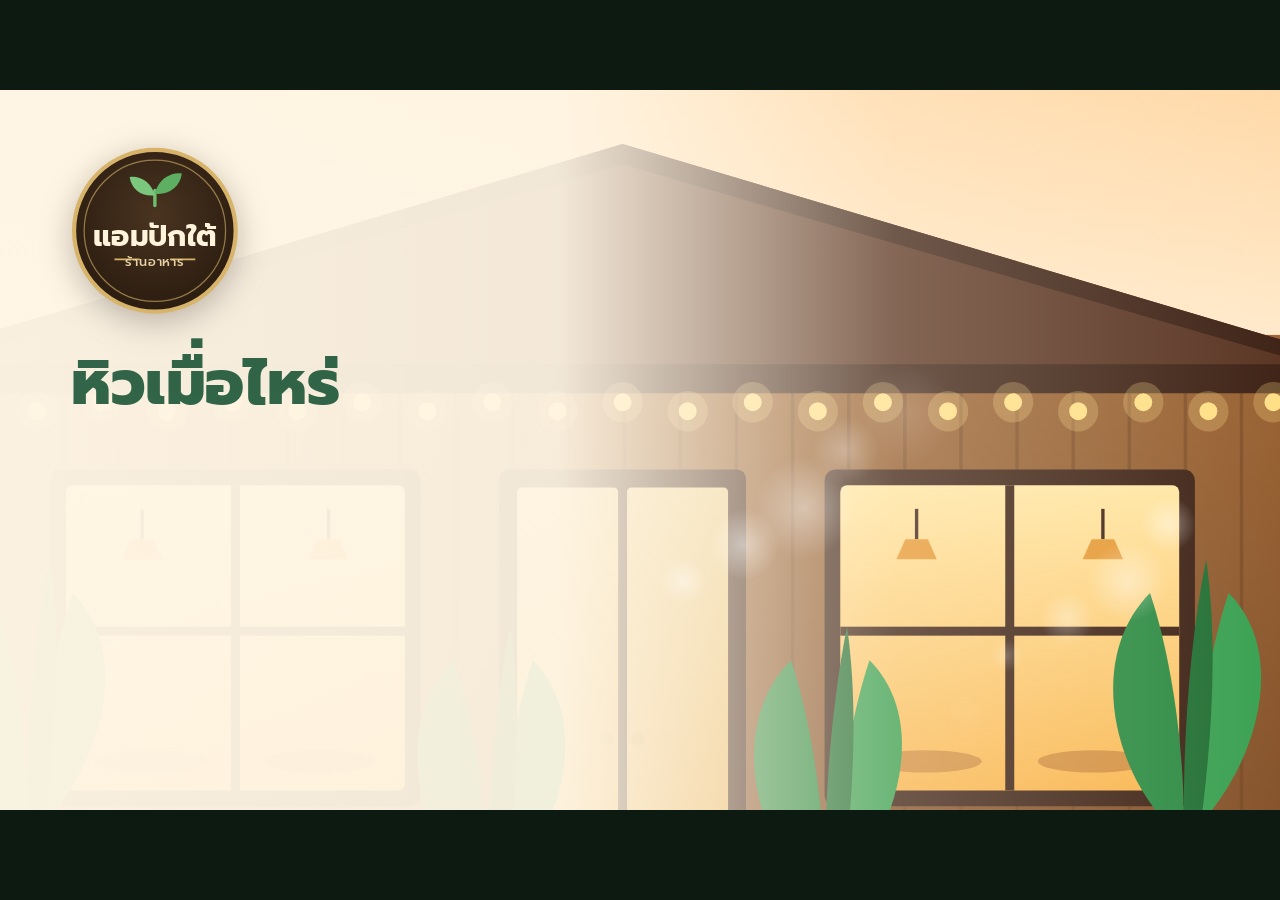
==== ampaktai-video/index.html @ 930cde9c "Add แอมปักใต้ LINE ordering explainer video 55-second 1920x1080 Thai animated explainer of the LINE " ====
<!DOCTYPE html>
<html lang="th">
<head>
<meta charset="UTF-8">
<meta name="viewport" content="width=device-width,initial-scale=1">
<title>แอมปักใต้ — สั่งอาหารผ่าน LINE</title>
<link rel="stylesheet" href="assets/fonts/prompt.css">
<style>
:root{
  --line:#06C755;--line-d:#04A846;--dg:#0F4D2E;--dg2:#1B6B3F;--cream:#FFF6E6;--cream2:#F7E9D0;
  --brown:#4A2E1D;--ink:#1F2A24;--kraft:#C99A62;--gold:#D8B46A;--chatbg:#A9C1DF;--sent:#8FE170;
}
*{margin:0;padding:0;box-sizing:border-box}
html,body{background:#0d1a12;overflow:hidden;width:100%;height:100%}
body{font-family:'Prompt','Noto Color Emoji',sans-serif;color:var(--ink);-webkit-font-smoothing:antialiased}
#stage{position:absolute;left:0;top:0;width:1920px;height:1080px;overflow:hidden;background:var(--cream);transform-origin:0 0}
.scene{position:absolute;left:0;top:0;width:1920px;height:1080px;overflow:hidden;z-index:0}
.abs{position:absolute}
svg{display:block;overflow:visible}

/* ---------- step caption ---------- */
.step{position:absolute;left:40px;top:40px;display:flex;align-items:center;gap:18px;z-index:50;
  background:rgba(255,255,255,.96);border-radius:28px;padding:14px 30px 14px 14px;
  box-shadow:0 10px 30px rgba(15,77,46,.18);border:3px solid rgba(6,199,85,.25)}
.step .num{width:78px;height:78px;border-radius:50%;background:var(--line);color:#fff;font-weight:800;font-size:46px;
  display:flex;align-items:center;justify-content:center;flex:none;box-shadow:inset 0 -6px 0 rgba(0,0,0,.12)}
.step .lbl{font-size:21px;font-weight:700;color:var(--line-d);letter-spacing:3px;line-height:1.1}
.step .ttl{font-size:38px;font-weight:700;color:var(--dg);line-height:1.25;white-space:nowrap}

/* ---------- phone ---------- */
.phone{position:absolute;background:#1b1f24;border-radius:64px;padding:14px;box-shadow:0 30px 70px rgba(0,0,0,.28),inset 0 0 0 3px #3a4048}
.phone .scr{position:relative;width:100%;height:100%;border-radius:50px;overflow:hidden;background:#fff}
.sbar{position:absolute;left:0;right:0;top:0;height:54px;display:flex;align-items:center;justify-content:space-between;padding:6px 40px 0;font-weight:600;font-size:21px;z-index:5}
.sbar .ic{display:flex;gap:7px;align-items:center}
.notch{position:absolute;top:10px;left:50%;width:150px;height:34px;margin-left:-75px;background:#1b1f24;border-radius:20px;z-index:6}
.chathead{position:absolute;left:0;right:0;top:54px;height:84px;background:#2F3E55;color:#fff;display:flex;align-items:center;gap:16px;padding:0 26px;z-index:4}
.chathead .nm{font-size:27px;font-weight:600;flex:1}
.chatarea{position:absolute;left:0;right:0;top:138px;bottom:86px;background:var(--chatbg);overflow:hidden}
.chatlist{position:absolute;left:0;right:0;bottom:0;display:flex;flex-direction:column;justify-content:flex-end;padding-bottom:16px}
.inbar{position:absolute;left:0;right:0;bottom:0;height:86px;background:#fff;display:flex;align-items:center;gap:16px;padding:0 22px;border-top:1px solid #e3e7ec;z-index:4}
.inbar .fld{flex:1;height:54px;border-radius:27px;background:#F1F3F6;display:flex;align-items:center;padding:0 22px;font-size:24px;color:#2b3440;white-space:nowrap;overflow:hidden}
.inbar .ph{color:#9aa3ad}
.caret{display:inline-block;width:2px;height:28px;background:var(--line);margin-left:2px;vertical-align:middle}
.sendbtn{width:54px;height:54px;border-radius:50%;background:#dfe3e8;display:flex;align-items:center;justify-content:center}

.msg{overflow:hidden;padding:0 18px;flex:none}
.msg .in{padding-top:16px}
.row{display:flex;align-items:flex-end;gap:10px}
.row.s{justify-content:flex-end}
.row.r{align-items:flex-start}
.av{width:58px;height:58px;border-radius:50%;flex:none;overflow:hidden;background:#fff;box-shadow:0 2px 6px rgba(0,0,0,.12)}
.rcol{display:flex;flex-direction:column;gap:6px;min-width:0}
.rname{font-size:18px;color:#26344a;font-weight:500;padding-left:4px}
.bub{font-size:25px;line-height:1.45;padding:13px 20px;border-radius:26px;max-width:400px;box-shadow:0 2px 4px rgba(0,0,0,.08);white-space:nowrap}
.r .bub{background:#fff;border-top-left-radius:8px}
.s .bub{background:var(--sent);border-bottom-right-radius:8px}
.meta{font-size:15px;color:#2a3a52;line-height:1.25;text-align:right;padding-bottom:4px;flex:none}
.r .meta{text-align:left}
.sysmsg{margin:6px auto 0;background:rgba(40,60,90,.35);color:#fff;font-size:19px;border-radius:20px;padding:7px 20px;width:max-content}
.typing{display:flex;gap:9px;padding:20px 24px}
.typing i{width:13px;height:13px;border-radius:50%;background:#8b98a8;display:block}
.icn{display:inline-block;width:34px}

.cards{display:flex;gap:9px}
.card{width:144px;background:#fff;border-radius:18px;overflow:hidden;box-shadow:0 3px 8px rgba(0,0,0,.14)}
.card img{width:144px;height:118px;object-fit:cover;display:block}
.card .cn{font-size:21px;font-weight:600;text-align:center;padding:8px 4px 0;color:#1f2a24}
.card .cp{font-size:21px;font-weight:700;text-align:center;color:var(--line-d);padding:0 0 10px}

.sum{width:404px;background:#fff;border-radius:22px;overflow:hidden;box-shadow:0 3px 8px rgba(0,0,0,.14);border-top-left-radius:8px}
.sum .hd{background:var(--line);color:#fff;font-size:26px;font-weight:700;padding:12px 22px;display:flex;align-items:center;gap:10px}
.sum .bd{padding:10px 22px 16px}
.sum .ln{display:flex;justify-content:space-between;font-size:23px;line-height:1.75}
.sum .ln b{font-weight:600}
.sum .hr{height:2px;background:#e6ebe6;margin:6px 0}
.sum .tot{font-size:27px;font-weight:700;color:var(--dg)}
.sum .tot span:last-child{color:var(--line-d)}
.sum .chk{font-size:23px;line-height:1.7;display:flex;align-items:center;gap:10px;color:#24402f;font-weight:500}
.ck{width:28px;height:28px;border-radius:7px;background:var(--line);color:#fff;font-size:20px;display:inline-flex;align-items:center;justify-content:center;font-weight:800}

.qr{position:absolute;right:22px;bottom:100px;z-index:6;background:#fff;border:3px solid var(--line);color:var(--line-d);font-weight:700;font-size:27px;border-radius:40px;padding:10px 28px;box-shadow:0 6px 16px rgba(0,0,0,.18)}
.tap{position:absolute;width:90px;height:90px;margin:-45px 0 0 -45px;border-radius:50%;background:rgba(255,255,255,.55);border:4px solid rgba(255,255,255,.95);box-shadow:0 0 0 3px rgba(6,199,85,.5);z-index:30;pointer-events:none;opacity:0}

/* ---------- OA profile ---------- */
.oa{position:absolute;inset:0;background:#fff}
.oa .cover{position:absolute;left:0;right:0;top:0;height:300px;background:linear-gradient(160deg,#1B6B3F,#0F4D2E 60%,#2a1d12)}
.oa .lg{position:absolute;left:50%;top:205px;transform:translateX(-50%);width:190px;height:190px;border-radius:50%;background:#fff;padding:6px;box-shadow:0 8px 20px rgba(0,0,0,.2)}
.oa .nm{position:absolute;left:0;right:0;top:412px;text-align:center;font-size:36px;font-weight:700;color:#1f2a24}
.oa .id{position:absolute;left:0;right:0;top:466px;text-align:center;font-size:26px;color:#7a8794;display:flex;align-items:center;justify-content:center;gap:8px}
.oa .desc{position:absolute;left:0;right:0;top:514px;text-align:center;font-size:24px;color:#4a5662}
.oa .btn{position:absolute;left:50%;top:590px;width:330px;height:84px;margin-left:-165px;border-radius:42px;background:var(--line);color:#fff;font-size:32px;font-weight:700;display:flex;align-items:center;justify-content:center;gap:12px;box-shadow:0 8px 18px rgba(6,199,85,.35)}
.oa .btn2{background:#fff;color:var(--line-d);border:4px solid var(--line);box-shadow:none}
.oa .tabs{position:absolute;left:30px;right:30px;top:720px;display:flex;justify-content:space-around;color:#56616c;font-size:22px;text-align:center}
.oa .tabs div div{width:66px;height:66px;border-radius:20px;background:#EEF7F1;margin:0 auto 8px;display:flex;align-items:center;justify-content:center;font-size:32px}

/* ---------- notification ---------- */
.noti{position:absolute;width:660px;background:rgba(255,255,255,.97);border-radius:30px;padding:20px 26px;box-shadow:0 18px 40px rgba(0,0,0,.25);display:flex;gap:18px;z-index:40}
.noti .hd{display:flex;justify-content:space-between;font-size:20px;color:#6a7480;margin-bottom:4px}
.noti .hd b{color:#1f2a24;font-weight:600}
.noti .tx{font-size:27px;line-height:1.45;color:#1f2a24;font-weight:500}

/* ---------- progress ---------- */
.prog{position:absolute;background:#fff;border-radius:30px;padding:24px 40px 18px;box-shadow:0 14px 34px rgba(0,0,0,.2);z-index:35}
.prog .track{position:relative;display:flex;justify-content:space-between;width:620px}
.prog .ln0,.prog .ln1{position:absolute;top:27px;height:8px;border-radius:4px;left:60px}
.prog .ln0{right:60px;background:#e1e6e2}
.prog .ln1{background:var(--line);width:0}
.prog .nd{position:relative;width:120px;text-align:center}
.prog .dot{width:62px;height:62px;border-radius:50%;margin:0 auto 8px;border:6px solid #d3dad5;background:#fff;display:flex;align-items:center;justify-content:center;font-size:30px;color:#fff;font-weight:800;position:relative}
.prog .dot .core{position:absolute;inset:9px;border-radius:50%;background:var(--line);opacity:0}
.prog .dot .ok{position:relative;opacity:0}
.prog .lb{font-size:24px;font-weight:600;color:#8a958e;white-space:nowrap;margin-left:-30px;margin-right:-30px}

/* ---------- misc ---------- */
.pill{display:inline-block;background:var(--line);color:#fff;border-radius:60px;font-weight:700}
.label{position:absolute;background:#fff;border-radius:40px;padding:10px 26px;font-size:26px;font-weight:600;color:var(--dg);box-shadow:0 8px 20px rgba(0,0,0,.14);white-space:nowrap}
.ticket{position:absolute;width:360px;background:#fffdf7;padding:24px 28px 40px;box-shadow:0 14px 30px rgba(0,0,0,.25);font-size:24px;line-height:1.6;color:#2b2b2b;
  -webkit-mask:linear-gradient(#000 0 0) top/100% calc(100% - 16px) no-repeat,radial-gradient(circle 10px at 12px 100%,#0000 98%,#000) bottom left/24px 17px repeat-x}
.ticket h4{font-size:30px;font-weight:700;color:var(--dg);border-bottom:3px dashed #c9c0ad;padding-bottom:8px;margin-bottom:8px}
.ticket .ln{display:flex;justify-content:space-between}
.stamp{position:absolute;border:6px solid var(--line);color:var(--line-d);background:rgba(255,255,255,.92);border-radius:24px;font-size:40px;font-weight:800;padding:10px 30px;white-space:nowrap}
.mapcard{position:absolute;width:620px;background:#fff;border-radius:34px;box-shadow:0 18px 40px rgba(0,0,0,.22);overflow:hidden}
.mapcard .mh{display:flex;align-items:center;gap:14px;padding:18px 26px;font-size:27px;font-weight:700;color:var(--dg)}
.mapcard .mf{display:flex;justify-content:space-between;align-items:center;padding:16px 26px;font-size:25px;color:#33443a;font-weight:500}
.cod{position:absolute;background:#fff;border-radius:36px;padding:22px 40px;box-shadow:0 18px 40px rgba(0,0,0,.22);text-align:center;border:5px solid var(--line)}
.cod .a{font-size:34px;font-weight:700;color:var(--dg);display:flex;align-items:center;gap:14px;justify-content:center}
.cod .b{font-size:64px;font-weight:800;color:var(--line-d);line-height:1.15}
.bill{position:absolute;width:150px;height:76px;border-radius:8px;background:linear-gradient(135deg,#e8d6b8,#d4b98d);border:3px solid #b89a6a;display:flex;align-items:center;justify-content:center;font-size:30px;font-weight:800;color:#7a5a2e;box-shadow:0 6px 12px rgba(0,0,0,.2)}
.speech{position:absolute;background:#fff;border-radius:34px;padding:16px 30px;font-size:40px;font-weight:700;color:var(--dg);box-shadow:0 10px 26px rgba(0,0,0,.18);white-space:nowrap}
.speech:after{content:"";position:absolute;left:46px;bottom:-22px;border:14px solid transparent;border-top:16px solid #fff;border-left:18px solid #fff}
.linebtn{position:absolute;background:var(--line);color:#fff;border-radius:70px;font-size:46px;font-weight:700;padding:22px 56px 22px 34px;display:flex;align-items:center;gap:22px;box-shadow:0 14px 34px rgba(0,0,0,.3),inset 0 -6px 0 rgba(0,0,0,.12);white-space:nowrap}
</style>
</head>
<body>
<div id="stage"></div>
<script>
'use strict';
/* =====================================================================
   Helpers
   ===================================================================== */
const clamp=(x,a=0,b=1)=>Math.min(b,Math.max(a,x));
const P=(t,a,d)=>clamp((t-a)/d);
const lerp=(a,b,k)=>a+(b-a)*k;
const E={
  out:x=>1-Math.pow(1-x,3),
  in:x=>x*x*x,
  io:x=>x<.5?4*x*x*x:1-Math.pow(-2*x+2,3)/2,
  back:x=>{const c1=1.9,c3=c1+1;return x<=0?0:1+c3*Math.pow(x-1,3)+c1*Math.pow(x-1,2)},
  lin:x=>x
};
const $=s=>document.querySelector(s);
const $$=(s,r=document)=>[...r.querySelectorAll(s)];
function tf(el,{x=0,y=0,s=1,sx,sy,r=0,o}={}){
  if(!el)return;
  const S=sx!=null||sy!=null?`scale(${sx??s},${sy??s})`:`scale(${s})`;
  el.style.transform=`translate(${x}px,${y}px) ${S} rotate(${r}deg)`;
  if(o!=null)el.style.opacity=o;
}
function show(el,on){if(el)el.style.display=on?'':'none'}
/* pop-in factor: 0->1 with back overshoot, fade out at tOut */
function popK(t,tIn,dIn=.45,tOut=1e9,dOut=.3){
  return {s:E.back(P(t,tIn,dIn)),o:Math.min(E.out(P(t,tIn,dIn*.6)),1-E.out(P(t,tOut,dOut)))};
}
const seg=new Intl.Segmenter('th',{granularity:'grapheme'});
const graphemes=s=>[...seg.segment(s)].map(x=>x.segment);

const SFX=[];   // {t, k}  (sound cue list, read by the renderer to build the audio track)
const cue=(t,k,v=1)=>SFX.push({t:+t.toFixed(3),k,v});

/* =====================================================================
   Vector art
   ===================================================================== */
const SKIN='#F8D7BC',SKIN2='#EFC2A0';
function faceParts(){
  return `
  <g class="eyes"><g class="eyeo">
    <ellipse cx="166" cy="204" rx="13" ry="16" fill="#2B1A12"/><circle cx="171" cy="197" r="5" fill="#fff"/><circle cx="162" cy="210" r="2.4" fill="#fff"/>
    <ellipse cx="234" cy="204" rx="13" ry="16" fill="#2B1A12"/><circle cx="239" cy="197" r="5" fill="#fff"/><circle cx="230" cy="210" r="2.4" fill="#fff"/>
  </g>
  <g class="eyeh" opacity="0">
    <path d="M150,207 Q166,190 182,207" stroke="#2B1A12" stroke-width="6" fill="none" stroke-linecap="round"/>
    <path d="M218,207 Q234,190 250,207" stroke="#2B1A12" stroke-width="6" fill="none" stroke-linecap="round"/>
  </g></g>
  <ellipse cx="138" cy="242" rx="19" ry="10" fill="#F28B8B" opacity=".42"/>
  <ellipse cx="262" cy="242" rx="19" ry="10" fill="#F28B8B" opacity=".42"/>
  <path d="M199,224 Q204,234 197,238" stroke="#D99877" stroke-width="3.5" fill="none" stroke-linecap="round"/>
  <path class="msmile" d="M176,258 Q200,278 224,258" stroke="#B4504A" stroke-width="5.5" fill="none" stroke-linecap="round"/>
  <g class="mopen" opacity="0"><path d="M172,253 Q200,256 228,253 Q224,290 200,291 Q176,290 172,253Z" fill="#8E3434"/>
    <path d="M184,280 Q200,272 216,280 Q210,290 200,290 Q190,290 184,280Z" fill="#E77B7B"/>
    <path d="M176,255 Q200,258 224,255 L222,262 Q200,265 178,262Z" fill="#fff"/></g>`;
}
function svgCustomer(phone=true){
  return `<svg viewBox="0 0 400 480" width="100%" height="100%">
  <g class="body">
  <path fill="#4A2C1D" d="M90,205 C80,95 140,40 200,40 C262,40 322,95 310,205 C316,290 326,365 344,450 L56,450 C74,365 84,290 90,205Z"/>
  <path fill="#F1E2C6" d="M52,482 C52,392 108,346 200,346 C292,346 348,392 348,482Z"/>
  <path fill="#E4D0AB" d="M60,482 C64,430 80,400 100,388 L112,482Z M340,482 C336,430 320,400 300,388 L288,482Z" opacity=".7"/>
  <path fill="${SKIN2}" d="M172,286 L228,286 L232,352 C214,368 186,368 168,352Z"/>
  <path fill="#E2CCA5" d="M158,348 C178,374 222,374 242,348 L250,358 C224,388 176,388 150,358Z"/>
  <ellipse cx="110" cy="210" rx="14" ry="21" fill="${SKIN2}"/><ellipse cx="290" cy="210" rx="14" ry="21" fill="${SKIN2}"/>
  <path fill="${SKIN}" d="M112,192 C112,112 152,84 200,84 C248,84 288,112 288,192 C288,264 248,306 200,306 C152,306 112,264 112,192Z"/>
  ${faceParts()}
  <path fill="#5A3524" d="M100,218 C90,110 144,50 204,50 C270,50 314,104 300,218 C294,176 282,150 264,132 C240,154 198,162 156,150 C178,140 192,126 198,108 C172,140 134,160 114,172 C107,186 102,200 100,218Z"/>
  <path d="M150,172 Q167,163 184,171" stroke="#4A2C1D" stroke-width="5" fill="none" stroke-linecap="round"/>
  <path d="M216,171 Q233,163 250,172" stroke="#4A2C1D" stroke-width="5" fill="none" stroke-linecap="round"/>
  <path fill="#4A2C1D" d="M100,200 C94,262 92,326 112,398 C122,410 136,406 131,388 C118,326 120,264 118,212Z"/>
  <path fill="#4A2C1D" d="M300,200 C306,262 308,326 288,398 C278,410 264,406 269,388 C282,326 280,264 282,212Z"/>
  <circle cx="276" cy="92" r="11" fill="#F3B0B8"/><circle cx="266" cy="86" r="7" fill="#F3B0B8"/>
  </g>
  ${phone?`<g class="hand">
    <rect x="232" y="352" width="92" height="160" rx="16" fill="#23272e" transform="rotate(-12 278 430)"/>
    <rect x="240" y="362" width="76" height="138" rx="10" fill="#06C755" opacity=".85" transform="rotate(-12 278 430)"/>
    <path fill="${SKIN}" d="M226,470 C222,436 236,420 252,424 L262,470 Z"/>
    <path fill="${SKIN}" d="M300,410 C318,404 330,414 326,428 C322,440 306,444 296,438Z"/>
    <path fill="${SKIN}" d="M306,438 C322,434 332,444 328,456 C324,466 308,468 300,462Z"/>
    <path fill="#F1E2C6" d="M190,482 C196,462 214,448 236,448 L262,452 C268,466 262,482 262,482Z"/>
  </g>`:''}
  </svg>`;
}
function svgAdmin(){
  return `<svg viewBox="0 0 400 480" width="100%" height="100%">
  <g class="body">
  <circle cx="200" cy="58" r="44" fill="#2A1B14"/>
  <path fill="#2A1B14" d="M92,212 C84,100 140,52 200,52 C262,52 318,100 308,212 C312,256 302,292 286,304 L114,304 C98,292 88,256 92,212Z"/>
  <path fill="#1E7A46" d="M50,482 C50,394 106,348 200,348 C294,348 350,394 350,482Z"/>
  <path fill="${SKIN2}" d="M172,286 L228,286 L232,352 C214,368 186,368 168,352Z"/>
  <path fill="#F4F1E8" d="M160,346 L200,392 L240,346 L254,354 L214,410 L200,398 L186,410 L146,354Z"/>
  <path fill="#155C34" d="M200,398 L200,482" stroke="#155C34" stroke-width="4"/>
  <circle cx="272" cy="420" r="24" fill="#3A2614" stroke="${'#D8B46A'}" stroke-width="3"/>
  <path d="M272,430 C272,418 264,410 256,410 C258,420 264,426 272,426 C280,426 286,420 288,410 C280,410 272,418 272,430Z" fill="#7BC77E"/>
  <rect x="106" y="408" width="90" height="30" rx="6" fill="#fff"/><text x="151" y="430" font-size="17" font-weight="700" text-anchor="middle" fill="#1E7A46" font-family="Prompt">ADMIN</text>
  <ellipse cx="110" cy="210" rx="14" ry="21" fill="${SKIN2}"/><ellipse cx="290" cy="210" rx="14" ry="21" fill="${SKIN2}"/>
  <circle cx="110" cy="236" r="6" fill="#D8B46A"/><circle cx="290" cy="236" r="6" fill="#D8B46A"/>
  <path fill="${SKIN}" d="M112,192 C112,112 152,84 200,84 C248,84 288,112 288,192 C288,264 248,306 200,306 C152,306 112,264 112,192Z"/>
  ${faceParts()}
  <path fill="#2A1B14" d="M102,206 C94,112 146,60 204,60 C264,60 308,108 300,206 C292,164 274,136 246,124 C206,140 150,134 122,156 C112,170 106,186 102,206Z"/>
  <path d="M150,172 Q167,164 184,171" stroke="#2A1B14" stroke-width="5" fill="none" stroke-linecap="round"/>
  <path d="M216,171 Q233,164 250,172" stroke="#2A1B14" stroke-width="5" fill="none" stroke-linecap="round"/>
  </g>
  <g class="tablet">
    <rect x="118" y="386" width="180" height="128" rx="14" fill="#2b3036" transform="rotate(8 208 450)"/>
    <rect x="128" y="395" width="160" height="110" rx="8" fill="#A9C1DF" transform="rotate(8 208 450)"/>
    <path fill="${SKIN}" d="M110,450 C100,420 118,404 134,412 L146,462Z"/>
    <path fill="${SKIN}" d="M300,430 C316,428 324,442 316,456 L292,470Z"/>
  </g>
  </svg>`;
}
function svgChef(){
  return `<svg viewBox="0 0 400 480" width="100%" height="100%">
  <g class="body">
  <path fill="#F4F4F2" d="M44,482 C44,392 104,344 200,344 C296,344 356,392 356,482Z"/>
  <path fill="#1E7A46" d="M120,380 L280,380 L292,482 L108,482Z"/>
  <path d="M150,380 L176,350 M250,380 L224,350" stroke="#1E7A46" stroke-width="12" stroke-linecap="round"/>
  <circle cx="200" cy="432" r="30" fill="#3A2614" stroke="#D8B46A" stroke-width="3"/>
  <path d="M200,444 C200,430 190,420 180,420 C182,432 190,440 200,440 C210,440 218,432 220,420 C210,420 200,430 200,444Z" fill="#7BC77E"/>
  <path fill="${SKIN2}" d="M170,286 L230,286 L234,350 C214,366 186,366 166,350Z"/>
  <ellipse cx="108" cy="208" rx="15" ry="22" fill="${SKIN2}"/><ellipse cx="292" cy="208" rx="15" ry="22" fill="${SKIN2}"/>
  <path fill="${SKIN}" d="M108,186 C108,118 150,92 200,92 C250,92 292,118 292,186 C292,262 252,308 200,308 C148,308 108,262 108,186Z"/>
  ${faceParts()}
  <path fill="#1d1d1d" d="M108,186 L108,160 L122,160 L124,196Z M292,186 L292,160 L278,160 L276,196Z"/>
  <path fill="#2B2B2B" d="M100,160 C100,82 146,48 200,48 C254,48 300,82 300,160 C260,148 140,148 100,160Z"/>
  <path fill="#1E1E1E" d="M98,150 C140,136 260,136 302,150 L304,168 C260,156 140,156 96,168Z"/>
  <circle cx="200" cy="100" r="16" fill="#D8B46A" opacity=".9"/>
  <path d="M146,174 Q166,164 186,172" stroke="#1d1d1d" stroke-width="7" fill="none" stroke-linecap="round"/>
  <path d="M214,172 Q234,164 254,174" stroke="#1d1d1d" stroke-width="7" fill="none" stroke-linecap="round"/>
  </g></svg>`;
}
let UID=0;
function svgLogo(){const g='lg'+(++UID);
  return `<svg viewBox="0 0 200 200" width="100%" height="100%">
  <defs><radialGradient id="${g}" cx=".5" cy=".4" r=".6"><stop offset="0" stop-color="#4A3420"/><stop offset="1" stop-color="#2A1C10"/></radialGradient></defs>
  <circle cx="100" cy="100" r="96" fill="url(#${g})" stroke="#D8B46A" stroke-width="5"/>
  <circle cx="100" cy="100" r="84" fill="none" stroke="#D8B46A" stroke-width="1.5" opacity=".6"/>
  <path d="M100,70 L100,52" stroke="#6FBF73" stroke-width="4" stroke-linecap="round"/>
  <path d="M100,58 C96,42 82,34 70,36 C72,50 84,60 100,58Z" fill="#7BC77E"/>
  <path d="M100,56 C104,38 120,30 132,32 C130,48 116,58 100,56Z" fill="#5DB062"/>
  <text x="100" y="118" text-anchor="middle" font-family="Prompt" font-weight="700" font-size="35" fill="#FFF3DC">แอมปักใต้</text>
  <path d="M52,134 H82 M118,134 H148" stroke="#D8B46A" stroke-width="2"/>
  <text x="100" y="142" text-anchor="middle" font-family="Prompt" font-weight="500" font-size="15" fill="#E9D3A6" letter-spacing="1">ร้านอาหาร</text>
  </svg>`;
}
function svgLine(){
  return `<svg viewBox="0 0 200 200" width="100%" height="100%">
  <rect x="0" y="0" width="200" height="200" rx="46" fill="#06C755"/>
  <path d="M100,38 C54,38 22,66 22,100 C22,130 48,154 84,160 C90,162 92,166 90,172 L88,184 C88,188 92,190 96,188 C120,176 160,148 172,124 C176,116 178,108 178,100 C178,66 146,38 100,38Z" fill="#fff"/>
  <text x="100" y="118" text-anchor="middle" font-family="Prompt" font-weight="800" font-size="44" fill="#06C755">LINE</text>
  </svg>`;
}
function svgBag(){
  return `<svg viewBox="0 0 260 300" width="100%" height="100%">
  <path d="M84,70 C84,20 176,20 176,70" stroke="#8B6438" stroke-width="9" fill="none"/>
  <path fill="#C99A62" d="M30,70 L230,70 L246,300 L14,300Z"/>
  <path fill="#B88850" d="M30,70 L230,70 L232,96 L28,96Z"/>
  <path fill="#B68650" d="M200,96 L232,96 L246,300 L214,300Z" opacity=".5"/>
  <circle cx="130" cy="190" r="62" fill="#2E1F12" stroke="#D8B46A" stroke-width="4"/>
  <path d="M130,168 C130,156 122,148 112,148 C114,160 120,166 130,166 C140,166 146,160 148,148 C138,148 130,156 130,168Z" fill="#7BC77E"/>
  <text x="130" y="200" text-anchor="middle" font-family="Prompt" font-weight="700" font-size="24" fill="#FFF3DC">แอมปักใต้</text>
  <text x="130" y="222" text-anchor="middle" font-family="Prompt" font-weight="500" font-size="12" fill="#E9D3A6">ร้านอาหาร</text>
  </svg>`;
}
function wheel(cx,cy){
  return `<g transform="translate(${cx} ${cy})"><circle r="56" fill="#22252a"/><circle r="40" fill="#3a3f46"/>
   <g class="spin"><circle r="32" fill="#A8B0B8"/>${[0,72,144,216,288].map(a=>`<rect x="-4" y="-30" width="8" height="30" fill="#6b737c" transform="rotate(${a})"/>`).join('')}<circle r="10" fill="#4a5058"/></g></g>`;
}
function svgRider(withRider=true){
  return `<svg viewBox="0 0 560 440" width="100%" height="100%">
  <ellipse cx="300" cy="428" rx="250" ry="14" fill="rgba(0,0,0,.18)"/>
  ${wheel(140,370)}${wheel(450,370)}
  <path fill="#1F8A4C" d="M58,350 C52,292 94,256 166,252 L292,252 L306,300 L280,350Z"/>
  <path fill="#176B3A" d="M58,350 C56,330 60,318 70,306 L284,312 L280,350Z" opacity=".55"/>
  <rect x="250" y="330" width="150" height="20" rx="6" fill="#3a3f46"/>
  <path fill="#1F8A4C" d="M376,352 L358,222 C356,200 372,188 394,192 L420,200 L446,352Z"/>
  <path d="M410,196 L452,372" stroke="#8a929b" stroke-width="16" stroke-linecap="round"/>
  <path fill="#1F8A4C" d="M392,344 C398,296 504,296 510,346Z"/>
  <path d="M362,176 L424,164" stroke="#222" stroke-width="11" stroke-linecap="round"/>
  <circle cx="436" cy="206" r="13" fill="#FFE27A" stroke="#c9a640" stroke-width="3"/>
  <path fill="#2b2b2b" d="M118,252 C118,236 140,228 170,228 L282,230 C296,231 300,244 288,253 L118,253Z"/>
  <g class="box">
    <rect x="48" y="112" width="176" height="140" rx="14" fill="#1C7A43"/>
    <rect x="48" y="112" width="176" height="24" rx="10" fill="#145C33"/>
    <circle cx="136" cy="192" r="40" fill="#2E1F12" stroke="#D8B46A" stroke-width="3"/>
    <path d="M136,178 C136,170 130,164 123,164 C125,172 129,176 136,176 C143,176 147,172 149,164 C142,164 136,170 136,178Z" fill="#7BC77E"/>
    <text x="136" y="200" text-anchor="middle" font-family="Prompt" font-weight="700" font-size="17" fill="#FFF3DC">แอมปักใต้</text>
    <text x="136" y="215" text-anchor="middle" font-family="Prompt" font-size="9" fill="#E9D3A6">ร้านอาหาร</text>
  </g>
  ${withRider?`<g class="rider">
    <path d="M252,236 L334,246" stroke="#2E3440" stroke-width="46" stroke-linecap="round"/>
    <path d="M334,246 L344,326" stroke="#2E3440" stroke-width="38" stroke-linecap="round"/>
    <ellipse cx="356" cy="334" rx="28" ry="14" fill="#151515"/>
    <path fill="#1E8A4C" d="M214,244 C206,178 230,126 270,116 C304,110 326,132 328,160 L304,248Z"/>
    <path fill="#26A55C" d="M240,140 C258,126 290,122 310,134 L300,160 C280,150 258,152 244,162Z" opacity=".6"/>
    <rect x="232" y="186" width="70" height="10" rx="5" fill="#E8F5EC" opacity=".8"/>
    <path d="M292,150 L380,174" stroke="#1E8A4C" stroke-width="30" stroke-linecap="round"/>
    <circle cx="384" cy="174" r="15" fill="#222"/>
    <path fill="${SKIN}" d="M296,74 C330,70 346,92 344,114 C342,136 326,146 306,142 Z"/>
    <circle cx="328" cy="100" r="5" fill="#2B1A12"/>
    <path d="M322,124 Q332,130 340,122" stroke="#B4504A" stroke-width="3.5" fill="none" stroke-linecap="round"/>
    <path fill="#1E8A4C" d="M244,96 C244,54 276,34 306,36 C336,38 352,58 352,80 L304,82 C300,100 300,124 306,146 C282,150 252,136 246,118Z"/>
    <path fill="#17663A" d="M300,40 C330,40 352,58 356,82 L300,82Z" opacity=".55"/>
    <path d="M300,82 L360,84" stroke="#0f3f24" stroke-width="7" stroke-linecap="round"/>
    <circle cx="270" cy="84" r="12" fill="#D8B46A" opacity=".8"/>
  </g>`:''}
  </svg>`;
}
function svgRestaurant(sign=true){const u=++UID;
  return `<svg viewBox="0 0 1200 800" width="100%" height="100%" preserveAspectRatio="xMidYMax slice">
  <defs>
   <linearGradient id="rwin${u}" x1="0" y1="0" x2="0" y2="1"><stop offset="0" stop-color="#FFE7A8"/><stop offset="1" stop-color="#F6B655"/></linearGradient>
   <linearGradient id="rwall${u}" x1="0" y1="0" x2="0" y2="1"><stop offset="0" stop-color="#9A6538"/><stop offset="1" stop-color="#7B4D2A"/></linearGradient>
  </defs>
  <rect x="0" y="210" width="1200" height="590" fill="url(#rwall${u})"/>
  ${Array.from({length:24},(_,i)=>`<rect x="${i*50}" y="210" width="3" height="590" fill="#6f4425" opacity=".5"/>`).join('')}
  <polygon points="-60,236 600,40 1260,236" fill="#5A3626"/>
  <polygon points="-60,236 600,40 1260,236 1260,250 600,58 -60,250" fill="#3E2418"/>
  <rect x="-20" y="236" width="1240" height="26" fill="#3E2418"/>
  ${Array.from({length:21},(_,i)=>`<circle cx="${20+i*58}" cy="${270+((i%2)*8)}" r="8" fill="#FFE08A"/><circle cx="${20+i*58}" cy="${270+((i%2)*8)}" r="18" fill="#FFE08A" opacity=".25"/>`).join('')}
  <g>${[90,780].map(x=>`<rect x="${x}" y="330" width="330" height="300" rx="10" fill="#3E2418"/>
     <rect x="${x+14}" y="344" width="302" height="272" rx="6" fill="url(#rwin${u})"/>
     <rect x="${x+161}" y="344" width="8" height="272" fill="#3E2418"/>
     <rect x="${x+14}" y="470" width="302" height="8" fill="#3E2418"/>
     <ellipse cx="${x+90}" cy="590" rx="50" ry="10" fill="#B9773A" opacity=".6"/><ellipse cx="${x+240}" cy="590" rx="50" ry="10" fill="#B9773A" opacity=".6"/>
     <path d="M${x+82},365 L${x+82},392" stroke="#3E2418" stroke-width="3"/><path d="M${x+64},410 L${x+100},410 L${x+92},392 L${x+72},392Z" fill="#E39A3B"/>
     <path d="M${x+248},365 L${x+248},392" stroke="#3E2418" stroke-width="3"/><path d="M${x+230},410 L${x+266},410 L${x+258},392 L${x+238},392Z" fill="#E39A3B"/>`).join('')}</g>
  <rect x="490" y="330" width="220" height="470" rx="8" fill="#3E2418"/>
  <rect x="506" y="346" width="90" height="440" rx="4" fill="url(#rwin${u})" opacity=".9"/>
  <rect x="604" y="346" width="90" height="440" rx="4" fill="url(#rwin${u})" opacity=".9"/>
  <circle cx="586" cy="570" r="6" fill="#D8B46A"/><circle cx="614" cy="570" r="6" fill="#D8B46A"/>
  ${sign?`<path d="M470,150 L480,196 M730,150 L720,196" stroke="#2A1A10" stroke-width="5"/>
  <rect x="420" y="190" width="360" height="118" rx="16" fill="#2E1F12" stroke="#D8B46A" stroke-width="6"/>
  <path d="M600,224 C600,214 593,206 584,206 C586,216 591,222 600,222 C609,222 614,216 616,206 C607,206 600,214 600,224Z" fill="#7BC77E"/>
  <text x="600" y="270" text-anchor="middle" font-family="Prompt" font-weight="700" font-size="50" fill="#FFF3DC">แอมปักใต้</text>
  <text x="600" y="296" text-anchor="middle" font-family="Prompt" font-size="18" fill="#E9D3A6" letter-spacing="3">— ร้านอาหาร —</text>`:``}
  ${[[30,640],[1060,640],[440,700],[740,700]].map(([x,y],i)=>`
    <g transform="translate(${x} ${y})">
      <path d="M20,0 C-30,-60 -40,-150 10,-200 C30,-140 40,-60 40,0Z" fill="#2F8A45"/>
      <path d="M60,0 C110,-60 130,-150 80,-200 C60,-140 50,-60 50,0Z" fill="#3FA055"/>
      <path d="M40,0 C40,-80 46,-160 60,-230 C70,-160 66,-80 56,0Z" fill="#256F37"/>
      <path d="M0,0 L100,0 L88,100 L12,100Z" fill="#B5652E"/><rect x="-6" y="-4" width="112" height="18" rx="6" fill="#9A5226"/>
    </g>`).join('')}
  <rect x="0" y="780" width="1200" height="20" fill="#6B4528"/>
  </svg>`;
}
function svgHouse(){
  return `<svg viewBox="0 0 800 640" width="100%" height="100%">
  <rect x="60" y="210" width="680" height="430" fill="#FFF1DA"/>
  <rect x="60" y="210" width="680" height="430" fill="url(#hstripe)" opacity=".0"/>
  <polygon points="20,230 400,30 780,230" fill="#C9583C"/>
  <polygon points="20,230 400,30 780,230 780,250 400,52 20,250" fill="#9E3F2A"/>
  <rect x="100" y="300" width="170" height="150" rx="8" fill="#8C5A35"/><rect x="112" y="312" width="146" height="126" rx="4" fill="#BFE2F2"/>
  <rect x="182" y="312" width="6" height="126" fill="#8C5A35"/><rect x="112" y="372" width="146" height="6" fill="#8C5A35"/>
  <rect x="530" y="300" width="170" height="150" rx="8" fill="#8C5A35"/><rect x="542" y="312" width="146" height="126" rx="4" fill="#BFE2F2"/>
  <rect x="612" y="312" width="6" height="126" fill="#8C5A35"/><rect x="542" y="372" width="146" height="6" fill="#8C5A35"/>
  <rect x="300" y="250" width="200" height="390" rx="6" fill="#6E4326"/>
  <rect x="312" y="262" width="176" height="378" fill="#FFD99A"/>
  <rect x="312" y="262" width="176" height="378" fill="#F2B866" opacity=".35"/>
  <path d="M312,262 L262,250 L262,650 L312,640Z" fill="#8C5A35"/>
  <circle cx="400" cy="230" r="14" fill="#FFE08A"/>
  <text x="400" y="236" text-anchor="middle" font-family="Prompt" font-size="14" font-weight="700" fill="#6E4326">123</text>
  </svg>`;
}
function svgMap(){
  return `<svg viewBox="0 0 620 400" width="620" height="400">
  <rect width="620" height="400" fill="#EAF1E4"/>
  <rect x="380" y="20" width="200" height="120" rx="20" fill="#CFE8C4"/>
  <rect x="40" y="250" width="160" height="120" rx="20" fill="#CFE8C4"/>
  <path d="M0,300 C160,320 260,260 330,250 C420,236 520,230 620,180" stroke="#BFD9EE" stroke-width="26" fill="none"/>
  <g stroke="#fff" stroke-width="22" fill="none" stroke-linecap="round">
   <path d="M60,0 L60,400"/><path d="M0,90 L620,90"/><path d="M250,0 L250,400"/><path d="M0,190 L620,190"/><path d="M460,0 L460,400"/><path d="M0,330 L620,330"/>
  </g>
  <path id="route" d="M90,90 L250,90 L250,190 L460,190 L460,300" stroke="#06C755" stroke-width="12" fill="none" stroke-linecap="round" stroke-linejoin="round"/>
  <path id="routeBase" d="M90,90 L250,90 L250,190 L460,190 L460,300" stroke="#06C755" stroke-width="12" fill="none" stroke-linecap="round" stroke-linejoin="round" opacity=".18"/>
  <g class="pinA" transform="translate(90 90)"><circle r="30" fill="#2E1F12" stroke="#D8B46A" stroke-width="4"/>
    <path d="M0,8 C0,-4 -8,-12 -16,-12 C-14,-2 -8,4 0,4 C8,4 14,-2 16,-12 C8,-12 0,-4 0,8Z" fill="#7BC77E"/></g>
  <g class="pinB" transform="translate(460 300)"><path d="M0,0 C-28,-30 -30,-44 -30,-56 A30,30 0 1 1 30,-56 C30,-44 28,-30 0,0Z" fill="#E5484D"/>
    <path d="M-14,-52 L0,-66 L14,-52 L14,-40 L-14,-40Z" fill="#fff"/></g>
  <g class="mover"><circle r="26" fill="#fff" stroke="#06C755" stroke-width="5"/><text y="10" text-anchor="middle" font-size="28">🛵</text></g>
  </svg>`;
}
function phoneShell(inner,{head=true,name='ร้านอาหาร แอมปักใต้'}={}){
  return `<div class="scr">
    <div class="notch"></div>
    <div class="sbar"><span>9:00</span><span class="ic">
      <svg width="28" height="18" viewBox="0 0 28 18"><rect x="0" y="12" width="5" height="6" rx="1" fill="currentColor"/><rect x="7" y="8" width="5" height="10" rx="1" fill="currentColor"/><rect x="14" y="4" width="5" height="14" rx="1" fill="currentColor"/><rect x="21" y="0" width="5" height="18" rx="1" fill="currentColor"/></svg>
      <svg width="40" height="20" viewBox="0 0 40 20"><rect x="1" y="1" width="33" height="18" rx="5" fill="none" stroke="currentColor" stroke-width="2"/><rect x="4" y="4" width="25" height="12" rx="3" fill="currentColor"/><rect x="36" y="7" width="3" height="6" rx="1" fill="currentColor"/></svg>
    </span></div>
    ${head?`<div class="chathead"><svg width="18" height="30" viewBox="0 0 18 30"><path d="M15,3 L3,15 L15,27" stroke="#fff" stroke-width="4" fill="none" stroke-linecap="round"/></svg>
      <div class="av" style="width:52px;height:52px">${svgLogo()}</div><div class="nm">${name}</div>
      <svg width="30" height="30" viewBox="0 0 30 30"><circle cx="13" cy="13" r="9" stroke="#fff" stroke-width="3.5" fill="none"/><path d="M20,20 L27,27" stroke="#fff" stroke-width="3.5" stroke-linecap="round"/></svg>
      <svg width="30" height="30" viewBox="0 0 30 30"><path d="M4,8 H26 M4,15 H26 M4,22 H26" stroke="#fff" stroke-width="3.5" stroke-linecap="round"/></svg></div>`:''}
    ${inner}
  </div>`;
}
function chatShell(listId){
  return `<div class="chatarea"><div class="chatlist" id="${listId}"></div></div>
    <div class="inbar"><svg width="34" height="34" viewBox="0 0 34 34"><path d="M17,5 V29 M5,17 H29" stroke="#55606c" stroke-width="3.5" stroke-linecap="round"/></svg>
      <svg width="38" height="32" viewBox="0 0 38 32"><rect x="2" y="7" width="34" height="23" rx="5" fill="none" stroke="#55606c" stroke-width="3"/><circle cx="19" cy="18" r="6.5" fill="none" stroke="#55606c" stroke-width="3"/><path d="M12,7 L15,2 H23 L26,7" fill="none" stroke="#55606c" stroke-width="3"/></svg>
      <div class="fld"><span class="ph">Aa</span></div>
      <div class="sendbtn"><svg width="28" height="28" viewBox="0 0 28 28"><path d="M3,13 L25,3 L17,25 L13,15Z" fill="#fff"/></svg></div></div>`;
}

/* =====================================================================
   Chat engine — each item appears at its own time, height grows smoothly
   ===================================================================== */
class Chat{
  constructor(list,items){
    this.list=list;this.items=items;
    for(const it of items){
      if(it.typing)it.html=typingHTML;
      const el=document.createElement('div');el.className='msg';
      el.innerHTML=`<div class="in">${it.html}</div>`;
      list.appendChild(el);it.el=el;it.inner=el.firstElementChild;
      if(it.side==='s'){it.inner.style.transformOrigin='100% 100%'}else{it.inner.style.transformOrigin='0% 0%'}
    }
  }
  measure(){for(const it of this.items){it.el.style.display='';it.el.style.height='auto';it.h=it.el.offsetHeight;}}
  render(t){
    for(const it of this.items){
      let k,s;
      if(it.typing){
        k=Math.min(E.out(P(t,it.t,.25)),1-E.out(P(t,it.t1,.18)));s=.6+.4*E.back(P(t,it.t,.35));
        $$('i',it.el).forEach((d,i)=>{const ph=(t*7-i*.9);d.style.transform=`translateY(${-7*Math.max(0,Math.sin(ph))}px)`;d.style.background=Math.sin(ph)>0?'#5f6d7e':'#9aa6b4'});
      }else{
        k=E.out(P(t,it.t,.3));s=.55+.45*E.back(P(t,it.t,.42));
      }
      if(k<=0.001){it.el.style.display='none';continue}
      it.el.style.display='';it.el.style.height=(it.h*k)+'px';
      it.inner.style.opacity=clamp(k*1.4);it.inner.style.transform=`scale(${s})`;
      if(it.sub)it.sub(t,it.el);
    }
  }
}
const sent=(txt,time,read=true)=>`<div class="row s"><div class="meta">${read?'อ่านแล้ว<br>':''}${time}</div><div class="bub">${txt}</div></div>`;
const recv=(inner,time,bubble=true)=>`<div class="row r"><div class="av">${svgLogo()}</div><div class="rcol"><div class="rname">ร้านอาหาร แอมปักใต้</div>
   <div style="display:flex;align-items:flex-end;gap:10px">${bubble?`<div class="bub">${inner}</div>`:inner}<div class="meta">${time||''}</div></div></div></div>`;
const typingHTML=`<div class="row r"><div class="av">${svgLogo()}</div><div class="rcol"><div class="rname">ร้านอาหาร แอมปักใต้</div><div class="bub typing" style="padding:20px 24px"><i></i><i></i><i></i></div></div></div>`;

/* =====================================================================
   Timeline
   ===================================================================== */
const DUR=55.6;
const S={ // scene windows
  s1:[0,4.05], s2:[3.75,9.1], chat:[8.45,34.2], s7:[33.4,39.5], s8:[39.1,45.5], s9:[45.1,50.9], s10a:[50.5,53.0], s10b:[52.3,DUR]
};

/* =====================================================================
   Build DOM
   ===================================================================== */
const stage=$('#stage');
function scene(id,html,bg){const d=document.createElement('section');d.className='scene';d.id=id;d.innerHTML=html;if(bg)d.style.background=bg;stage.appendChild(d);return d}

/* ---- Scene 1: intro ---- */
scene('s1',`
  <div class="abs" id="s1bg" style="left:0;top:0;width:1920px;height:1080px;background:linear-gradient(#FFD9A8,#FFEFD6 45%,#FFE3BA);transform-origin:1510px 600px">
    <div class="abs" id="s1rest" style="left:-40px;top:20px;width:2000px;height:1333px;filter:saturate(1.05)">${svgRestaurant(false)}</div>
    <div class="abs" style="left:0;top:0;width:1920px;height:1080px;background:linear-gradient(90deg,rgba(255,246,230,.97) 0%,rgba(255,246,230,.93) 44%,rgba(255,246,230,.25) 70%,rgba(255,246,230,0) 100%)"></div>
    ${Array.from({length:10},(_,i)=>`<div class="abs steam1" style="left:${1000+i*80}px;top:900px;width:${60+i%3*20}px;height:${60+i%3*20}px;border-radius:50%;background:radial-gradient(rgba(255,255,255,.7),rgba(255,255,255,0) 70%)"></div>`).join('')}
    <div class="abs" id="s1logo" style="left:120px;top:90px;width:250px;height:250px;filter:drop-shadow(0 12px 24px rgba(0,0,0,.25))">${svgLogo()}</div>
    <div class="abs" id="s1t1" style="left:120px;top:380px;font-size:92px;font-weight:800;color:var(--dg);line-height:1.15">หิวเมื่อไหร่</div>
    <div class="abs" id="s1t2" style="left:120px;top:495px;font-size:72px;font-weight:700;color:var(--dg);line-height:1.2;white-space:nowrap">สั่ง<span style="color:#B5652E">แอมปักใต้</span>ผ่าน <span style="color:var(--line-d)">LINE</span> ได้เลย!</div>
    <div class="abs" id="s1sub" style="left:120px;top:640px"><span class="pill" style="font-size:42px;padding:16px 44px">สั่งง่าย • ส่งถึงที่ • เก็บเงินปลายทาง</span></div>
    <div class="phone" id="s1phone" style="left:1360px;top:250px;width:330px;height:660px;border-radius:48px;padding:10px">
      <div class="scr" style="border-radius:40px">
        <div class="oa" style="transform:scale(.5435);transform-origin:0 0;width:572px;height:1196px">
          <div class="cover"></div><div class="lg">${svgLogo()}</div>
          <div class="nm">ร้านอาหาร แอมปักใต้</div><div class="id">@ampaktai</div>
          <div class="desc">อาหารปักษ์ใต้ ส่งตรงถึงคุณ</div>
          <div class="btn">เพิ่มเพื่อน</div>
        </div>
      </div>
    </div>
    <div class="abs" id="s1line" style="left:1215px;top:205px;width:170px;height:170px;filter:drop-shadow(0 12px 22px rgba(0,0,0,.25))">${svgLine()}</div>
  </div>
  <div class="abs" id="s1white" style="inset:0;background:#fff;opacity:0"></div>
`);

/* ---- Scene 2: add friend ---- */
scene('s2',`
  <div class="abs" id="s2cam" style="left:0;top:0;width:1920px;height:1080px;background:radial-gradient(circle at 30% 60%,#FFF3DE,#F5E3C4 70%);transform-origin:0 0">
    <div class="abs" style="left:-120px;top:420px;width:900px;height:900px;border-radius:50%;background:#EAF7EE"></div>
    <div class="abs" id="s2cust" style="left:150px;top:300px;width:700px;height:840px">${svgCustomer(true)}</div>
    <div class="abs" id="s2heart" style="left:560px;top:250px;font-size:110px;opacity:0">❤️</div>
    <div class="phone" id="s2phone" style="left:1040px;top:80px;width:520px;height:920px">
      ${phoneShell(`<div class="oa" id="s2oa" style="top:0">
          <div class="cover" style="height:300px"></div>
          <div class="lg">${svgLogo()}</div>
          <div class="nm">ร้านอาหาร แอมปักใต้</div>
          <div class="id"><svg width="24" height="24" viewBox="0 0 24 24"><circle cx="12" cy="12" r="11" fill="#06C755"/><path d="M6,12 L10.5,16.5 L18,8" stroke="#fff" stroke-width="3" fill="none"/></svg>@ampaktai</div>
          <div class="desc">อาหารปักษ์ใต้ ส่งตรงถึงคุณ</div>
          <div class="btn" id="s2btn1"><svg width="40" height="34" viewBox="0 0 40 34"><circle cx="15" cy="10" r="8" fill="#fff"/><path d="M1,33 C1,22 8,18 15,18 C22,18 29,22 29,33Z" fill="#fff"/><path d="M33,8 V22 M26,15 H40" stroke="#fff" stroke-width="4"/></svg>เพิ่มเพื่อน</div>
          <div class="btn btn2" id="s2btn2" style="opacity:0">เพิ่มเพื่อนแล้ว ✓</div>
          <div class="tabs"><div><div>💬</div>แชท</div><div><div>🍛</div>เมนู</div><div><div>📍</div>ที่ตั้ง</div></div>
        </div>
        <div class="abs" id="s2chat" style="left:0;top:0;width:100%;height:100%;transform:translateX(100%)">
          <div class="abs" style="inset:0;background:#fff"></div>
          ${phoneShell(chatShell('s2list')).replace('<div class="scr">','<div class="scr" style="border-radius:0">')}
        </div>`,{head:false})}
      <div class="tap" id="s2tap" style="left:260px;top:646px"></div>
    </div>
  </div>
  <div class="abs" id="s2white" style="inset:0;background:#fff"></div>
`);

/* ---- Chat scenes (3-6) ---- */
scene('chat',`
  <div class="abs" style="inset:0;background:linear-gradient(180deg,#FFF6E6,#F6E6C9)"></div>
  <div class="abs" style="left:0;top:0;width:1920px;height:1080px;opacity:.5;background-image:radial-gradient(#E8D3AC 2px,transparent 2.5px);background-size:44px 44px"></div>
  <div class="abs" id="cLeft" style="left:40px;top:270px;width:580px;height:780px;border-radius:44px;background:linear-gradient(180deg,#FDEFD9,#F3DDB8);overflow:hidden;box-shadow:inset 0 0 0 4px rgba(255,255,255,.6)">
    <div class="abs" style="left:350px;top:60px;width:180px;height:220px;border-radius:14px;background:#CDE7F5;border:10px solid #fff"></div>
    <div class="abs" style="left:440px;top:60px;width:10px;height:220px;background:#fff"></div>
    <div class="abs" style="left:40px;top:120px;width:110px;height:110px;border-radius:50%;background:#7CC38A;opacity:.6"></div>
    <div class="abs" id="cCust" style="left:-10px;top:150px;width:600px;height:720px">${svgCustomer(true)}</div>
    <div class="label" style="left:30px;top:30px">👩 คุณมิ้น · ลูกค้า</div>
    <div class="abs" id="cCustTyping" style="left:330px;top:300px;opacity:0" ><span class="label" style="position:static;display:inline-block;font-size:24px">กำลังพิมพ์…</span></div>
  </div>
  <div class="abs" id="cRight" style="left:1300px;top:270px;width:580px;height:780px;border-radius:44px;background:linear-gradient(180deg,#E3F3E6,#C8E6CF);overflow:hidden;box-shadow:inset 0 0 0 4px rgba(255,255,255,.6)">
    <div class="abs" style="left:360px;top:70px;width:160px;height:160px;opacity:.9">${svgLogo()}</div>
    <div class="abs" id="cAdmin" style="left:-10px;top:60px;width:600px;height:720px">${svgAdmin()}</div>
    <div class="abs" style="left:0;top:720px;width:580px;height:60px;background:#7B4D2A;box-shadow:0 -10px 0 #9A6538"></div>
    <div class="label" style="left:30px;top:30px">👩‍💼 แอดมินร้าน</div>
    <div class="abs" id="cAdmTyping" style="left:330px;top:300px;opacity:0"><span class="label" style="position:static;display:inline-block;font-size:24px">กำลังพิมพ์…</span></div>
  </div>
  <div class="phone" id="cPhone" style="left:660px;top:20px;width:600px;height:1040px">
    ${phoneShell(chatShell('clist'))}
    <div class="qr" id="cQR" style="right:36px;bottom:116px;opacity:0">ยืนยันค่ะ ✅</div>
    <div class="tap" id="cTap" style="left:440px;top:930px"></div>
  </div>
  <div class="abs" id="okOv" style="inset:0;display:none;z-index:20">
    <div class="abs" id="okBg" style="inset:0;background:radial-gradient(circle at 50% 45%,rgba(6,199,85,.92),rgba(15,77,46,.96))"></div>
    ${Array.from({length:18},(_,i)=>`<div class="abs okp" style="left:960px;top:430px;width:${i%3?18:26}px;height:${i%3?18:26}px;border-radius:50%;background:${['#fff','#FFE08A','#B9F5CF'][i%3]}"></div>`).join('')}
    <svg class="abs" id="okC" style="left:810px;top:280px" width="300" height="300" viewBox="0 0 300 300">
      <circle cx="150" cy="150" r="140" fill="#fff"/><path id="okPath" d="M82,156 L132,204 L222,104" stroke="#06C755" stroke-width="30" fill="none" stroke-linecap="round" stroke-linejoin="round"/></svg>
    <div class="abs" id="okT" style="left:0;width:1920px;top:620px;text-align:center;color:#fff;font-size:110px;font-weight:800;letter-spacing:6px">ORDER CONFIRMED</div>
    <div class="abs" id="okT2" style="left:0;width:1920px;top:780px;text-align:center;color:#EFFFF4;font-size:50px;font-weight:600">ยืนยันออเดอร์เรียบร้อย • รวม 310 บาท</div>
  </div>
`);

/* ---- Scene 7: kitchen ---- */
scene('s7',`
  <div class="abs" style="inset:0;background:linear-gradient(#F3DFC0,#EBD2AE)"></div>
  <div class="abs" style="left:0;top:330px;width:1920px;height:450px;background-color:#F7F1E6;background-image:linear-gradient(#e1d6c3 2px,transparent 2px),linear-gradient(90deg,#e1d6c3 2px,transparent 2px);background-size:80px 60px"></div>
  <div class="abs" style="left:1180px;top:250px;width:700px;height:20px;background:#7B4D2A;border-radius:6px"></div>
  ${[1210,1300,1400,1500,1620,1730].map((x,i)=>`<div class="abs" style="left:${x}px;top:${180+(i%2)*10}px;width:${60+(i%3)*14}px;height:${70-(i%2)*10}px;border-radius:12px 12px 8px 8px;background:${['#E39A3B','#C9583C','#7BC77E','#F2D06B','#B5652E','#2F8A45'][i]};opacity:.85"></div>`).join('')}
  <div class="abs" style="left:520px;top:0;width:520px;height:210px;background:linear-gradient(#b8c0c8,#8f99a3);clip-path:polygon(18% 0,82% 0,100% 100%,0 100%)"></div>
  <div class="abs" style="left:500px;top:200px;width:560px;height:22px;background:#6d7680;border-radius:6px"></div>
  <div class="abs" style="left:540px;top:222px;width:480px;height:60px;background:radial-gradient(ellipse at 50% 0,rgba(255,226,140,.8),rgba(255,226,140,0) 70%)"></div>
  <div class="abs" style="left:60px;top:240px;width:470px;height:14px;background:#8f99a3;border-radius:7px"></div>
  <div class="ticket" id="tk" style="left:110px;top:250px">
    <h4>🧾 ออเดอร์ใหม่</h4>
    <div class="ln" style="font-weight:600;color:#0F4D2E"><span>ลูกค้า: คุณมิ้น</span><span>COD</span></div>
    <div class="ln"><span>ข้าวผัดปู</span><b>×1</b></div>
    <div class="ln"><span>ต้มยำกุ้ง</span><b>×1</b></div>
    <div class="ln"><span>น้ำเปล่า</span><b>×2</b></div>
    <div class="ln" style="border-top:3px dashed #c9c0ad;margin-top:8px;padding-top:6px;font-weight:700;color:#0F4D2E"><span>เก็บเงินปลายทาง</span><span>310.-</span></div>
  </div>
  <div class="abs" id="chef" style="left:470px;top:200px;width:560px;height:672px">${svgChef()}</div>
  <div class="abs" id="chefArm" style="left:880px;top:668px;width:150px;height:46px;background:#F4F4F2;border-radius:23px;transform-origin:10px 50%;rotate:18deg"><div style="position:absolute;right:-6px;top:-2px;width:50px;height:50px;border-radius:50%;background:#F8D7BC"></div></div>
  ${Array.from({length:9},(_,i)=>`<div class="abs flame" style="left:${630+i*30}px;top:770px;width:46px;height:90px;border-radius:50% 50% 45% 45%/60% 60% 40% 40%;background:radial-gradient(ellipse at 50% 80%,#FFF3A8,#FFB13B 45%,rgba(255,90,20,.0) 75%);transform-origin:50% 100%"></div>`).join('')}
  <div class="abs" id="wok" style="left:560px;top:680px;width:460px;height:170px;transform-origin:420px 60px">
    <svg viewBox="0 0 460 170" width="460" height="170">
      <path d="M360,60 L455,30" stroke="#3a2a1d" stroke-width="22" stroke-linecap="round"/>
      <path d="M20,60 Q190,250 370,60Z" fill="#2a2d31"/><path d="M20,60 L370,60" stroke="#4a4f55" stroke-width="10" stroke-linecap="round"/>
    </svg>
    ${Array.from({length:14},(_,i)=>`<div class="abs bit" style="left:${70+i*19}px;top:${46-(i%3)*4}px;width:${22+(i%4)*5}px;height:${18+(i%3)*5}px;border-radius:40%;background:${['#F2C46B','#E8A64B','#F7D98C','#7BC77E','#E77B4B'][i%5]}"></div>`).join('')}
  </div>
  ${Array.from({length:12},(_,i)=>`<div class="abs steam" style="left:${650+(i%6)*50}px;top:650px;width:${90+(i%3)*30}px;height:${90+(i%3)*30}px;border-radius:50%;background:radial-gradient(rgba(255,255,255,.85),rgba(255,255,255,0) 68%)"></div>`).join('')}
  <div class="abs" style="left:0;top:868px;width:1180px;height:212px;background:linear-gradient(#9aa3ab,#5d656d 8%,#3b4148)"></div>
  <div class="abs" style="left:620px;top:856px;width:300px;height:26px;border-radius:50%;background:#22262b"></div>
  <div class="abs" style="left:1140px;top:780px;width:780px;height:300px;background:linear-gradient(#B07A4A,#8A5A35 12%,#7B4D2A)"></div>
  <div class="abs" id="bagWrap" style="left:1420px;top:470px;width:270px;height:312px">
    <div class="abs" id="itBox" style="left:40px;top:-200px;width:150px;height:90px;border-radius:12px;background:#F4E7CF;border:4px solid #C9A877"><div style="margin:30px auto 0;width:70%;height:6px;background:#C9A877"></div></div>
    <div class="abs" id="itBowl" style="left:110px;top:-200px;width:130px;height:80px;border-radius:12px 12px 50px 50px;background:#fff;border:4px solid #d9d9d9;box-shadow:inset 0 14px 0 #E77B4B"></div>
    <div class="abs" id="itW1" style="left:60px;top:-200px;width:46px;height:120px;border-radius:14px 14px 10px 10px;background:linear-gradient(90deg,#BFE6FA,#E9F7FF,#BFE6FA);border:3px solid #8cc6e8"></div>
    <div class="abs" id="itW2" style="left:160px;top:-200px;width:46px;height:120px;border-radius:14px 14px 10px 10px;background:linear-gradient(90deg,#BFE6FA,#E9F7FF,#BFE6FA);border:3px solid #8cc6e8"></div>
    <div class="abs" id="bag" style="left:0;top:0;width:270px;height:312px;transform-origin:50% 100%">${svgBag()}</div>
  </div>
  <div class="stamp" id="stamp" style="left:1370px;top:350px;opacity:0">พร้อมส่ง! ✓</div>
`);

/* ---- Scene 8: delivery ---- */
scene('s8',`
  <div class="abs" style="inset:0;background:linear-gradient(#BFE6F5,#E6F5F8 55%,#FFF1D6)"></div>
  <div class="abs" id="far" style="left:0;top:0;width:6000px;height:1080px">
    ${Array.from({length:30},(_,i)=>`<div class="abs" style="left:${i*200}px;top:${520-(i*37%140)}px;width:180px;height:${400+(i*37%140)}px;background:${i%2?'#CFE0E6':'#DCE9EC'};border-radius:10px 10px 0 0"></div>`).join('')}
  </div>
  <div class="abs" id="mid" style="left:0;top:0;width:9000px;height:1080px">
    <div class="abs" style="left:-60px;top:330px;width:760px;height:507px">${svgRestaurant()}</div>
    ${Array.from({length:20},(_,i)=>`<div class="abs" style="left:${900+i*420}px;top:560px;width:40px;height:270px;background:#8A5A35;border-radius:12px"></div>
      <div class="abs" style="left:${820+i*420}px;top:460px;width:200px;height:200px;border-radius:50%;background:#3FA055"></div>
      <div class="abs" style="left:${870+i*420}px;top:420px;width:150px;height:150px;border-radius:50%;background:#56B86A"></div>`).join('')}
  </div>
  <div class="abs" style="left:0;top:830px;width:1920px;height:40px;background:#D9CBB4"></div>
  <div class="abs" style="left:0;top:870px;width:1920px;height:210px;background:#5B6168"></div>
  <div class="abs" id="dash" style="left:0;top:968px;width:4000px;height:14px;background:repeating-linear-gradient(90deg,#fff 0 90px,transparent 90px 180px)"></div>
  <div class="abs" id="speed" style="left:0;top:0;width:1920px;height:1080px;opacity:0">
    ${Array.from({length:8},(_,i)=>`<div class="abs" style="left:${80+i*37%300}px;top:${560+i*42}px;width:${160+i*20}px;height:6px;border-radius:3px;background:rgba(255,255,255,.85)"></div>`).join('')}
  </div>
  <div class="abs" id="flybag" style="left:300px;top:640px;width:130px;height:150px;opacity:0">${svgBag()}</div>
  <div class="abs" id="rider8" style="left:560px;top:470px;width:560px;height:440px">${svgRider(true)}</div>
  <div class="mapcard" id="map" style="left:1250px;top:250px">
    <div class="mh"><span style="font-size:32px">📍</span>ติดตามการจัดส่ง</div>
    ${svgMap()}
    <div class="mf"><span>🏠 แอมปักใต้ → บ้านลูกค้า</span><b style="color:var(--line-d)">10–15 นาที</b></div>
  </div>
  <div class="label" id="mlA" style="left:1268px;top:338px;font-size:22px;padding:6px 16px;opacity:0">แอมปักใต้</div>
  <div class="label" id="mlB" style="left:1640px;top:625px;font-size:22px;padding:6px 16px;opacity:0">บ้านลูกค้า</div>
`);

/* ---- Scene 9: arrive + COD ---- */
scene('s9',`
  <div class="abs" style="inset:0;background:linear-gradient(#BFE6F5,#E8F6F2 60%)"></div>
  <div class="abs" style="left:0;top:820px;width:1920px;height:260px;background:#8CCB7E"></div>
  <div class="abs" style="left:0;top:900px;width:1920px;height:180px;background:#C9C1B2"></div>
  <div class="abs" style="left:920px;top:300px;width:800px;height:640px">${svgHouse()}</div>
  <div class="abs" id="cust9" style="left:1130px;top:560px;width:340px;height:408px">${svgCustomer(false)}</div>
  <div class="abs" style="left:930px;top:840px;width:780px;height:100px;background:#EADBC2;border-top:10px solid #CDB894"></div>
  ${[960,1660].map(x=>`<div class="abs" style="left:${x}px;top:760px;width:120px;height:180px">
     <div class="abs" style="left:10px;top:0;width:100px;height:100px;border-radius:50%;background:#3FA055"></div><div class="abs" style="left:0;top:60px;width:120px;height:120px;border-radius:50%;background:#2F8A45"></div></div>`).join('')}
  <div class="abs" id="rider9" style="left:300px;top:500px;width:560px;height:440px">${svgRider(true)}</div>
  <div class="abs" id="bag9" style="left:700px;top:600px;width:170px;height:196px;opacity:0">${svgBag()}</div>
  <div class="bill" id="bill1" style="left:1150px;top:760px;opacity:0">100</div>
  <div class="bill" id="bill2" style="left:1150px;top:760px;opacity:0">100</div>
  <div class="bill" id="bill3" style="left:1150px;top:760px;opacity:0">100</div>
  <div class="bill" id="bill4" style="left:1150px;top:760px;opacity:0;width:70px;height:70px;border-radius:50%;background:linear-gradient(135deg,#f0f0f0,#b9b9b9);border-color:#999;color:#555;font-size:24px">10</div>
  <div class="cod" id="cod" style="left:620px;top:220px;opacity:0"><div class="a"><span style="font-size:44px">💵</span>เก็บเงินปลายทาง</div><div class="b">310 บาท ✓</div></div>
  <div class="phone" id="p9" style="left:1390px;top:36px;width:490px;height:430px;border-radius:44px;padding:10px;opacity:0">
    <div class="scr" style="border-radius:36px">
      <div class="chathead" style="top:0;height:76px"><div class="av" style="width:48px;height:48px">${svgLogo()}</div><div class="nm" style="font-size:24px">ร้านอาหาร แอมปักใต้</div></div>
      <div class="chatarea" style="top:76px;bottom:0"><div class="chatlist" id="l9" style="padding-bottom:26px"></div></div>
    </div>
  </div>
`);

/* ---- Scene 10a: enjoying food ---- */
scene('s10a',`
  <div class="abs" style="inset:0;background:radial-gradient(circle at 50% 30%,#FFF3DE,#F3D9B0)"></div>
  <div class="abs" style="left:170px;top:110px;width:360px;height:420px;border-radius:30px;background:linear-gradient(#CDE7F5,#E9F5FB);border:14px solid #fff"><div style="position:absolute;left:159px;top:0;width:14px;height:100%;background:#fff"></div><div style="position:absolute;left:0;top:190px;width:100%;height:14px;background:#fff"></div></div>
  <div class="abs" style="left:120px;top:560px;width:120px;height:240px"><div style="position:absolute;left:10px;top:0;width:100px;height:150px;border-radius:50% 50% 40% 40%;background:#3FA055"></div><div style="position:absolute;left:20px;top:150px;width:80px;height:80px;background:#B5652E;border-radius:6px 6px 14px 14px"></div></div>
  <div class="abs" id="cust10" style="left:610px;top:70px;width:700px;height:840px">${svgCustomer(false)}</div>
  <div class="speech" id="yum" style="left:1180px;top:150px;opacity:0;transform-origin:0 100%">อร่อยมาก! 😋</div>
  <div class="abs" style="left:0;top:790px;width:1920px;height:290px;background:linear-gradient(#B07A4A,#8A5A35 10%,#7B4D2A)"></div>
  ${[['crabrice',360],['tomyum',820],['kaprao',1280]].map(([f,x],i)=>`<div class="abs plate" style="left:${x}px;top:700px;width:300px;height:300px;border-radius:50%;background:#fff;box-shadow:0 14px 26px rgba(0,0,0,.28);padding:22px">
     <div style="width:100%;height:100%;border-radius:50%;background:url(assets/food-${f}.jpg) center/cover"></div></div>`).join('')}
  ${Array.from({length:9},(_,i)=>`<div class="abs steam10" style="left:${420+(i%3)*460+(i%2)*40}px;top:640px;width:120px;height:120px;border-radius:50%;background:radial-gradient(rgba(255,255,255,.8),rgba(255,255,255,0) 68%)"></div>`).join('')}
  ${[[600,160],[1300,330],[560,420],[1360,520],[700,40],[1100,40]].map(([x,y])=>`<div class="abs spark" style="left:${x}px;top:${y}px;font-size:46px;opacity:0">✨</div>`).join('')}
`);

/* ---- Scene 10b: end card ---- */
scene('s10b',`
  <div class="abs" style="inset:0;background:radial-gradient(circle at 50% 40%,#1E7A46,#0F4D2E 60%,#0A361F)"></div>
  <div class="abs" style="inset:0;opacity:.18;background-image:radial-gradient(#fff 2px,transparent 2.5px);background-size:52px 52px"></div>
  <div class="abs" id="eLogo" style="left:810px;top:60px;width:300px;height:300px;filter:drop-shadow(0 16px 30px rgba(0,0,0,.35))">${svgLogo()}</div>
  <div class="abs" id="eT1" style="left:0;width:1920px;top:370px;text-align:center;color:#FFF3DC;font-size:120px;font-weight:800;line-height:1.2">แอมปักใต้</div>
  <div class="abs" id="eT2" style="left:0;width:1920px;top:530px;text-align:center;color:#E9F7EE;font-size:50px;font-weight:600">อาหารปักษ์ใต้ ส่งตรงถึงคุณ</div>
  <div class="abs" id="eT3" style="left:0;width:1920px;top:604px;text-align:center;color:#B9F5CF;font-size:40px;font-weight:500">สั่งง่ายผ่าน LINE Official · @ampaktai</div>
  <div class="linebtn" id="eBtn" style="left:610px;top:700px;width:700px;justify-content:center"><div style="width:90px;height:90px">${svgLine()}</div>เพิ่มเพื่อน / สั่งอาหารเลย</div>
  <div class="tap" id="eTap" style="left:1150px;top:770px"></div>
  <div class="abs" id="eT4" style="left:0;width:1920px;top:900px;text-align:center"><span style="display:inline-block;background:#FFF3DC;color:var(--dg);font-size:46px;font-weight:700;border-radius:60px;padding:14px 50px">สั่งง่าย • ส่งถึงที่ • เก็บเงินปลายทาง</span></div>
`);

/* ---- shared overlays: step captions, notification, progress ---- */
const STEPS=[
  [1,'เพิ่มเพื่อน LINE Official',4.45,8.4],
  [2,'ดูเมนูและสอบถามผ่าน LINE',8.9,15.0],
  [3,'เลือกเมนูและจำนวน',15.2,21.5],
  [4,'แจ้งข้อมูลจัดส่ง',21.7,27.0],
  [5,'ร้านสรุปออเดอร์และยืนยัน',27.2,31.55],
  [6,'ร้านเริ่มจัดเตรียมอาหาร',33.9,39.1],
  [7,'จัดส่งอาหารถึงที่',39.5,45.1],
  [8,'รับอาหารและชำระเงินปลายทาง',45.5,50.5],
];
const ov=document.createElement('div');ov.className='abs';ov.style.cssText='inset:0;z-index:60;pointer-events:none';stage.appendChild(ov);
ov.innerHTML=STEPS.map(([n,t])=>`<div class="step" id="st${n}" style="opacity:0"><div class="num">${n}</div><div><div class="lbl">STEP ${n}</div><div class="ttl">${t}</div></div></div>`).join('')+`
  <div class="noti" id="noti" style="left:1220px;top:40px;opacity:0">
    <div style="width:70px;height:70px;flex:none">${svgLine()}</div>
    <div style="flex:1"><div class="hd"><b>ร้านอาหาร แอมปักใต้</b><span>ตอนนี้</span></div><div class="tx" id="notiTx"></div></div>
  </div>
  <div class="prog" id="prog" style="opacity:0">
    <div class="track"><div class="ln0"></div><div class="ln1" id="pl"></div>
      ${['รับออเดอร์','กำลังทำอาหาร','กำลังจัดส่ง'].map((l,i)=>`<div class="nd"><div class="dot" id="pd${i}"><div class="core"></div><span class="ok">✓</span></div><div class="lb" id="pb${i}">${l}</div></div>`).join('')}
    </div></div>
  <div class="abs" id="fade" style="inset:0;background:#0F4D2E;opacity:0"></div>
`;

/* =====================================================================
   Chat content
   ===================================================================== */
const food=(f,n,p)=>`<div class="card"><img src="assets/food-${f}.jpg"><div class="cn">${n}</div><div class="cp">${p}</div></div>`;
const CH=[
  {t:7.2,html:`<div class="sysmsg">คุณได้เพิ่ม ร้านอาหาร แอมปักใต้ เป็นเพื่อนแล้ว</div>`},
  // scene 3
  {t:10.1,side:'s',html:sent('สวัสดีค่ะ ขอเมนูหน่อยค่ะ 😊','9:01')},
  {typing:1,t:10.7,t1:11.9},
  {t:11.9,html:recv('สวัสดีค่ะ 🙏<br>ยินดีต้อนรับสู่ร้านแอมปักใต้ค่ะ<br>นี่คือเมนูแนะนำของเราค่ะ','9:01')},
  {t:12.7,menu:1,html:recv(`<div class="cards">${food('crabrice','ข้าวผัดปู','120 บาท')}${food('kaprao','ผัดกะเพรา','80 บาท')}${food('tomyum','ต้มยำกุ้ง','150 บาท')}</div>`,'',false)},
  // scene 4
  {t:16.3,side:'s',html:sent('ขอสั่งตามนี้ค่ะ','9:05')},
  {t:16.9,side:'s',html:sent('ข้าวผัดปู 1 จาน','9:05')},
  {t:17.45,side:'s',html:sent('ต้มยำกุ้ง 1 จาน','9:05')},
  {t:18.0,side:'s',html:sent('น้ำเปล่า 2 ขวด','9:05')},
  {typing:1,t:18.5,t1:19.7},
  {t:19.7,html:recv('รับออเดอร์ค่ะ ✅<br>ขอชื่อ ที่อยู่ และเบอร์โทร<br>สำหรับจัดส่งด้วยนะคะ','9:06')},
  // scene 5
  {t:22.1,side:'s',html:sent('<span class="icn">👤</span>ชื่อ: คุณมิ้น','9:08')},
  {t:22.65,side:'s',html:sent('<span class="icn">📍</span>ที่อยู่: 123/45 หมู่ 2<br><span class="icn"></span>ต.แสมสาร อ.สัตหีบ จ.ชลบุรี','9:08')},
  {t:23.2,side:'s',html:sent('<span class="icn">📞</span>โทร: 099-123-4567','9:08')},
  {t:23.75,side:'s',html:sent('<span class="icn">💵</span>ชำระเงินปลายทางค่ะ','9:08')},
  {typing:1,t:24.2,t1:25.3},
  {t:25.3,html:recv('รับทราบค่ะ 😊<br>เดี๋ยวตรวจสอบออเดอร์<br>และสรุปยอดให้นะคะ','9:08')},
  // scene 6
  {typing:1,t:27.5,t1:28.3},
  {t:28.3,sum:1,html:recv(`<div class="sum"><div class="hd">🧾 สรุปออเดอร์</div><div class="bd">
     <div class="ln sl"><span>ข้าวผัดปู ×1</span><b>120 บาท</b></div>
     <div class="ln sl"><span>ต้มยำกุ้ง ×1</span><b>150 บาท</b></div>
     <div class="ln sl"><span>น้ำเปล่า ×2</span><b>40 บาท</b></div>
     <div class="hr"></div>
     <div class="ln tot sl"><span>รวมทั้งหมด</span><span>310 บาท</span></div>
     <div class="chk sl"><span class="ck">✓</span>จัดส่งถึงที่</div>
     <div class="chk sl"><span class="ck">✓</span>เก็บเงินปลายทาง</div></div></div>`,'9:10',false)},
  {t:30.1,html:recv('ยืนยันออเดอร์นะคะ 🙏','9:10')},
  {t:31.25,side:'s',html:sent('ยืนยันค่ะ ✅','9:10')},
];
// customer types in the input bar before these messages are sent
const TYPEIN=[[9.3,10.0,'สวัสดีค่ะ ขอเมนูหน่อยค่ะ 😊'],[15.55,16.2,'ขอสั่งตามนี้ค่ะ'],[21.75,22.0,'ชื่อ: คุณมิ้น']];

const chat=new Chat($('#clist'),CH);
const s2chat=new Chat($('#s2list'),[{...CH[0]}]);
const chat9=new Chat($('#l9'),[
  {t:48.7,side:'s',html:sent('ได้รับอาหารเรียบร้อยแล้ว','9:52')},
  {typing:1,t:49.1,t1:49.75},
  {t:49.75,html:recv('ขอบคุณที่ใช้บริการค่ะ 🙏','9:52')},
]);
// sub-animations inside messages
CH.find(m=>m.menu).sub=(t,el)=>{ $$('.card',el).forEach((c,i)=>{const k=E.back(P(t,12.75+i*.32,.45));c.style.transform=`translateX(${(1-k)*260}px)`;c.style.opacity=clamp(P(t,12.75+i*.32,.25))}) };
CH.find(m=>m.sum).sub=(t,el)=>{ $$('.sl',el).forEach((c,i)=>{const k=E.out(P(t,28.6+i*.22,.3));c.style.transform=`translateX(${(1-k)*-30}px)`;c.style.opacity=k});
  const tot=el.querySelector('.tot');const g=Math.max(0,Math.sin(Math.PI*P(t,29.6,.7)));tot.style.background=`rgba(6,199,85,${.18*g})`;tot.style.borderRadius='10px'};

/* sound cues */
for(const m of CH){ if(m.t<9)continue; if(m.typing)continue; cue(m.t,m.side==='s'?'send':'ding'); }
[12.75,13.07,13.39].forEach(t=>cue(t,'pop',.7));
[28.6,28.82,29.04,29.48,29.7,29.92].forEach(t=>cue(t,'tick',.5));
for(const [a,b] of TYPEIN){for(let t=a;t<b;t+=.09)cue(t,'type',.35)}
cue(.3,'whoosh',.6);cue(.35,'pop');cue(2.3,'pop');cue(3.35,'whoosh',.7);
cue(5.75,'tap');cue(5.9,'chime',.8);cue(6.9,'whoosh',.4);cue(7.7,'whoosh',.5);
cue(31.05,'tap');cue(31.6,'success');
cue(33.3,'whoosh',.7);cue(34.0,'paper',.8);cue(34.4,'ding');cue(34.6,'sizzle',1);
[37.25,37.45,37.65,37.85].forEach(t=>cue(t,'pop',.6));cue(38.25,'chime',.7);
cue(39.4,'whoosh',.6);cue(39.6,'pop',.6);cue(40.15,'scooter',1);cue(40.7,'ding');
cue(45.1,'scooter2',.8);cue(46.3,'whoosh',.4);cue(47.5,'cash');cue(48.7,'send');cue(49.75,'ding');
cue(50.6,'whoosh',.5);cue(51.0,'sparkle',.7);cue(52.3,'whoosh',.7);cue(52.5,'pop');cue(53.55,'pop');cue(54.25,'tap');cue(54.35,'chime',.8);

/* =====================================================================
   Render
   ===================================================================== */
function blink(t,off=0){const c=(t+off)%3.4;return c<.13?Math.abs(c-.065)/.065:1}
function face(root,t,{happy=0,talk=0,off=0}={}){
  if(!root)return;
  const eo=root.querySelectorAll('.eyeo'),eh=root.querySelectorAll('.eyeh'),ms=root.querySelectorAll('.msmile'),mo=root.querySelectorAll('.mopen');
  const b=blink(t,off);
  eo.forEach(e=>{e.style.transformBox='fill-box';e.style.transformOrigin='50% 50%';e.style.transform=`scaleY(${Math.max(.08,b)})`;e.setAttribute('opacity',happy>.5?0:1)});
  eh.forEach(e=>e.setAttribute('opacity',happy>.5?1:0));
  const open=happy>.5||(talk&&Math.sin(t*16)>0);
  ms.forEach(e=>e.setAttribute('opacity',open?0:1));mo.forEach(e=>e.setAttribute('opacity',open?1:0));
}
function sceneVis(id,t){const [a,b]=S[id];const on=t>=a&&t<b;show($('#'+id),on);return on}
function wipe(el,t,t0,d,cx,cy){ // circular reveal
  const k=E.io(P(t,t0,d));el.style.clipPath=k>=1?'none':`circle(${k*2300}px at ${cx}px ${cy}px)`;
}

function renderS1(t){
  const bg=$('#s1bg');
  // camera: slow push, then zoom into phone at end
  const z=E.in(P(t,3.25,.8));
  bg.style.transform=`scale(${lerp(1.04,1,E.out(P(t,0,3)))+z*3.2})`;
  tf($('#s1rest'),{x:-30*E.out(P(t,0,3.5))});
  $('#s1white').style.opacity=E.in(P(t,3.55,.45));
  const L=popK(t,.3,.6);tf($('#s1logo'),{s:L.s,r:(1-L.s)*-20,o:L.o});
  const a=E.out(P(t,.85,.55));tf($('#s1t1'),{y:(1-a)*60,o:a});
  const b=E.out(P(t,1.15,.55));tf($('#s1t2'),{y:(1-b)*60,o:b});
  const c=popK(t,1.65,.5);tf($('#s1sub'),{s:.8+.2*c.s,o:c.o});
  const ph=E.out(P(t,1.9,.7));tf($('#s1phone'),{y:(1-ph)*500,r:(1-ph)*8,o:ph});
  const ln=popK(t,2.3,.5);tf($('#s1line'),{s:ln.s,r:-12+Math.sin(t*3)*4,o:ln.o});
  $$('.steam1').forEach((e,i)=>{const k=((t*.35+i*.13)%1);tf(e,{y:-k*500,s:.6+k*1.4,o:Math.sin(k*Math.PI)*.6})});
}
function renderS2(t){
  $('#s2white').style.opacity=1-E.out(P(t,3.75,.5));
  const cam=$('#s2cam');
  // zoom from whole composition into phone: phone center (1300,540) -> stage center, scale to match chat phone
  const z=E.io(P(t,7.65,1.0));
  const sc=lerp(1,1040/920,z),cx=1300,cy=540;
  cam.style.transform=`translate(${(960-cx*sc)*z + 0*(1-z)}px,${(540-cy*sc)*z}px) scale(${sc})`;
  if(z>0){cam.style.transform=`translate(${lerp(0,960-cx*sc,z)}px,${lerp(0,540-cy*sc,z)}px) scale(${sc})`}
  const ce=E.out(P(t,3.9,.8));tf($('#s2cust'),{x:(1-ce)*-200,y:Math.sin(t*2)*4,o:ce});
  $('#s2cust').style.opacity=ce*(1-E.out(P(t,7.7,.6)));
  face($('#s2cust'),t,{happy:t>5.85&&t<7.4?1:0});
  const pe=E.out(P(t,4.0,.8));tf($('#s2phone'),{y:(1-pe)*300,o:pe});
  // tap on add-friend
  const tp=$('#s2tap');const tk=P(t,5.55,.5);tp.style.opacity=tk>0&&tk<1?(1-tk):0;tp.style.transform=`scale(${.5+tk})`;
  const bk=P(t,5.75,.25);
  tf($('#s2btn1'),{s:1-.06*Math.sin(Math.PI*P(t,5.6,.25)),o:1-bk});
  tf($('#s2btn2'),{s:.9+.1*E.back(bk),o:bk});
  const h=popK(t,5.9,.45,7.1,.4);tf($('#s2heart'),{s:h.s,y:-60*P(t,5.9,1.4),o:h.o});
  // chat opens
  const co=E.io(P(t,6.75,.5));$('#s2chat').style.transform=`translateX(${(1-co)*100}%)`;
  s2chat.render(t);
  // fade the background panel while zooming so it hands off to chat layout
}
const typeinBar=(t)=>{
  const fld=$('#cPhone .fld');let txt=null,act=false;
  for(const [a,b,s] of TYPEIN){ if(t>=a-.05&&t<b+.15){const g=graphemes(s);const n=Math.round(g.length*clamp((t-a)/(b-a)));txt=g.slice(0,n).join('');act=true} }
  fld.innerHTML=act?`${txt}<span class="caret" style="opacity:${Math.sin(t*12)>-0.2?1:0}"></span>`:'<span class="ph">Aa</span>';
  $('#cPhone .sendbtn').style.background=act?'#06C755':'#dfe3e8';
};
function renderChat(t){
  const k=E.out(P(t,8.75,.7));
  tf($('#cLeft'),{x:(1-k)*-700,o:k});tf($('#cRight'),{x:(1-k)*700,o:k});
  $('#chat').style.opacity=E.out(P(t,8.45,.3));
  chat.render(t);typeinBar(t);
  // speaker activity
  const custActive=CH.some(m=>m.side==='s'&&t>m.t-.6&&t<m.t+.4)||TYPEIN.some(([a,b])=>t>a&&t<b+.2);
  const admTyping=CH.some(m=>m.typing&&t>m.t&&t<m.t1);
  const admActive=admTyping||CH.some(m=>!m.side&&!m.typing&&m.t>9&&t>m.t&&t<m.t+.6);
  tf($('#cCust'),{y:(custActive?-10:0)+Math.sin(t*2.2)*4});
  tf($('#cAdmin'),{y:(admActive?-10:0)+Math.sin(t*2.2+1)*4});
  $('#cCustTyping').style.opacity=TYPEIN.some(([a,b])=>t>a&&t<b+.2)?1:0;
  $('#cAdmTyping').style.opacity=admTyping?1:0;
  $('#cLeft').style.boxShadow=custActive?'0 0 0 6px rgba(6,199,85,.55)':'inset 0 0 0 4px rgba(255,255,255,.6)';
  $('#cRight').style.boxShadow=admActive?'0 0 0 6px rgba(6,199,85,.55)':'inset 0 0 0 4px rgba(255,255,255,.6)';
  face($('#cCust'),t,{happy:(t>12.8&&t<14.6)||(t>31.3)?1:0,off:.7});
  face($('#cAdmin'),t,{happy:(t>19.7&&t<20.6)||(t>30.1&&t<31)||(t>31.4)?1:0,talk:0,off:1.9});
  // quick reply chip + list lift
  const q=Math.min(E.back(P(t,30.45,.4)),1-E.out(P(t,31.2,.2)));
  tf($('#cQR'),{s:.6+.4*q,o:clamp(q)});
  $('#clist').style.bottom=(78*clamp(q))+'px';
  const tp=$('#cTap');const tk=P(t,30.95,.5);tp.style.opacity=tk>0&&tk<1?(1-tk):0;tp.style.transform=`scale(${.5+tk})`;
  // ORDER CONFIRMED overlay
  const okIn=P(t,31.6,.35),okOut=E.in(P(t,33.25,.6));
  const ovl=$('#okOv');show(ovl,t>31.6);
  if(t>31.6){
    ovl.style.opacity=1;
    $('#okBg').style.opacity=E.out(okIn);
    ovl.style.clipPath=okOut>0?`circle(${(1-okOut)*1500+0.01}px at 960px 430px)`:'none';
    const c=E.back(P(t,31.75,.5));tf($('#okC'),{s:c,o:clamp(c)});
    const pth=$('#okPath');const L=200;pth.style.strokeDasharray=L;pth.style.strokeDashoffset=L*(1-E.out(P(t,32.0,.4)));
    const tt=E.out(P(t,32.25,.4));tf($('#okT'),{y:(1-tt)*40,o:tt});
    const t2=E.out(P(t,32.45,.4));tf($('#okT2'),{y:(1-t2)*40,o:t2});
    $$('.okp').forEach((e,i)=>{const a=i/18*Math.PI*2,k=E.out(P(t,31.9,.9));const R=180+k*(260+(i%3)*60);tf(e,{x:Math.cos(a)*R,y:Math.sin(a)*R,o:k>0?(1-P(t,32.4,.8)):0,s:1-k*.4})});
  }
  // phone shrinks before kitchen
}
function renderS7(t){
  wipe($('#s7'),t,33.25,.65,960,430);
  const tk=E.out(P(t,33.9,.55));tf($('#tk'),{y:(1-tk)*-420,r:(1-tk)*-6+Math.sin(t*2)*1.2,o:clamp(tk*2)});
  const cooking=t>34.4&&t<37.1;
  const toss=cooking?Math.max(0,Math.sin((t-34.4)*Math.PI*1.6)):0;
  tf($('#wok'),{y:-toss*30,r:-toss*7});
  tf($('#chefArm'),{r:-toss*8});
  $$('.bit').forEach((e,i)=>{const ph=(t-34.4)*Math.PI*1.6;const j=cooking?Math.max(0,Math.sin(ph-.35-i*.04)):0;tf(e,{y:-j*(60+(i%5)*22),x:j*((i%3)-1)*14,r:j*90*(i%2?1:-1)})});
  $$('.flame').forEach((e,i)=>{const f=.65+.35*Math.abs(Math.sin(t*9+i*1.7))+(cooking?toss*.6:0);tf(e,{sy:f*(cooking?1.25:.7),sx:1,o:t>34.2?1:.5})});
  $$('.steam').forEach((e,i)=>{const k=((t*.55+i*.083)%1);tf(e,{x:Math.sin(k*6+i)*20,y:-k*520,s:.5+k*1.5,o:Math.sin(k*Math.PI)*(cooking?.85:.4)})});
  face($('#chef'),t,{happy:toss>.6||t>38.2?1:0,off:.3});
  tf($('#chef'),{y:Math.sin(t*3)*3-toss*6});
  // packing
  const drop=(id,t0,dy)=>{const k=E.in(P(t,t0,.35));const vis=t>t0-.25&&t<t0+.35;const a=E.out(P(t,t0-.25,.2));tf($(id),{y:k*(dy+200)+(1-a)*-40,o:vis?a:0})};
  drop('#itBox',37.25,180);drop('#itBowl',37.45,180);drop('#itW1',37.65,160);drop('#itW2',37.85,160);
  const sq=[37.6,37.8,38.0,38.2].reduce((s,x)=>s+Math.max(0,Math.sin(Math.PI*P(t,x,.18))),0);
  const bg=E.back(P(t,36.9,.5));
  tf($('#bag'),{sx:1+.06*sq,sy:1-.06*sq,o:1});tf($('#bagWrap'),{s:.7+.3*bg+.05*E.back(P(t,38.2,.4))-.05*P(t,38.2,.4)});
  const st=E.back(P(t,38.25,.4));tf($('#stamp'),{s:2-st,r:-8,o:clamp(st)});
}
function renderS8(t){
  wipe($('#s8'),t,39.1,.6,1300,600);
  // rider departs at 40.2; scroll distance
  const tt=Math.max(0,t-40.2);const dist=tt<1.2?380*tt*tt:380*1.44+912*(tt-1.2); // accel then cruise
  tf($('#far'),{x:-dist*.15});tf($('#mid'),{x:-dist*.6});
  $('#dash').style.transform=`translateX(${-(dist%180)}px)`;
  const rx=lerp(0,140,E.io(P(t,40.2,1.6)));
  const bob=t>40.2?Math.sin(t*22)*2:0;
  tf($('#rider8'),{x:rx,y:bob,r:t>40.2?-1.5*clamp(tt*2):0,o:1});
  $$('#rider8 .spin').forEach(w=>w.setAttribute('transform',`rotate(${dist*1.5})`));
  $('#speed').style.opacity=clamp((tt-.6)*1.5)*.9;
  $('#speed').style.transform=`translateX(${-(dist*1.4%300)}px)`;
  face($('#rider8'),t,{});
  // bag flies from shop door into box
  const fb=P(t,39.5,.55);const fbv=t>39.45&&t<40.08;
  const bx=lerp(300,640,E.io(fb)),by=lerp(640,600,fb)-Math.sin(Math.PI*fb)*160;
  const fbe=$('#flybag');fbe.style.opacity=fbv?1:0;fbe.style.transform=`translate(${bx-300}px,${by-640}px) scale(${1-.4*fb}) rotate(${fb*30}deg)`;
  const lid=Math.sin(Math.PI*P(t,40.0,.25));tf($('#rider8 .box'),{y:-lid*8});
  // map
  const mk=E.out(P(t,40.9,.6));tf($('#map'),{x:(1-mk)*700,o:mk});
  const lk=E.out(P(t,41.4,.4));$('#mlA').style.opacity=lk;$('#mlB').style.opacity=lk;
  tf($('#mlA'),{x:(1-mk)*700});tf($('#mlB'),{x:(1-mk)*700});
  const route=$('#route');const L=route.getTotalLength();const rk=E.io(P(t,41.4,3.4));
  route.style.strokeDasharray=L;route.style.strokeDashoffset=L*(1-rk);
  const pt=route.getPointAtLength(L*rk);$('#map .mover').setAttribute('transform',`translate(${pt.x} ${pt.y})`);
  const pb=Math.sin(t*5)*.06+1;$('#map .pinB').setAttribute('transform',`translate(460 300) scale(${pb})`);
}
function renderS9(t){
  wipe($('#s9'),t,45.1,.6,960,540);
  const ar=E.out(P(t,45.15,1.05));
  const dist=ar*900;
  tf($('#rider9'),{x:lerp(-900,0,ar),y:ar<1?Math.sin(t*22)*2:0,o:1});
  $$('#rider9 .spin').forEach(w=>w.setAttribute('transform',`rotate(${dist*1.5})`));
  face($('#rider9'),t,{happy:t>47.6?1:0});
  const cin=E.out(P(t,45.6,.6));tf($('#cust9'),{y:(1-cin)*60+Math.sin(t*2)*3,o:cin});
  face($('#cust9'),t,{happy:t>46.9?1:0});
  // bag handover (rider box -> customer)
  const bk=E.io(P(t,46.25,.8));const bv=t>46.15;
  const bx=lerp(390,1370,bk),by=lerp(560,700,bk)-Math.sin(Math.PI*bk)*120;
  tf($('#bag9'),{x:bx-700,y:by-600,s:lerp(.7,1,bk),o:bv?clamp(P(t,46.15,.15)):0});
  // cash customer -> rider
  ['#bill1','#bill2','#bill3','#bill4'].forEach((id,i)=>{
    const k=E.io(P(t,47.25+i*.12,.65));const v=t>47.15+i*.12&&t<48.4+i*.1;
    tf($(id),{x:lerp(0,-430,k)+i*8,y:-Math.sin(Math.PI*k)*120-i*6,r:lerp(-10,8,k)+i*4,o:v?clamp(P(t,47.15+i*.12,.15))*(1-P(t,48.15+i*.1,.25)):0});
  });
  const c=popK(t,47.65,.5);tf($('#cod'),{s:c.s,y:-10*Math.sin(t*2.5),o:c.o});
  const p=E.out(P(t,48.4,.45));tf($('#p9'),{y:(1-p)*-120,o:p});
  chat9.render(t);
}
function renderS10a(t){
  wipe($('#s10a'),t,50.5,.6,960,540);
  face($('#cust10'),t,{happy:t>51.0?1:0});
  tf($('#cust10'),{y:Math.sin(t*3)*5});
  const y=popK(t,51.05,.45);tf($('#yum'),{s:y.s,o:y.o});
  $$('.plate').forEach((e,i)=>{const k=E.back(P(t,50.6+i*.15,.5));tf(e,{y:(1-k)*120,o:clamp(k)})});
  $$('.steam10').forEach((e,i)=>{const k=((t*.5+i*.11)%1);tf(e,{y:-k*300,s:.5+k,o:Math.sin(k*Math.PI)*.7})});
  $$('.spark').forEach((e,i)=>{const k=(t*1.3+i*.37)%1;tf(e,{s:.5+Math.sin(k*Math.PI),o:t>51?Math.sin(k*Math.PI):0})});
}
function renderS10b(t){
  wipe($('#s10b'),t,52.3,.7,960,540);
  const l=popK(t,52.6,.6);tf($('#eLogo'),{s:l.s,r:(1-l.s)*-30,o:l.o});
  const a=E.out(P(t,52.85,.5));tf($('#eT1'),{y:(1-a)*50,o:a});
  const b=E.out(P(t,53.05,.5));tf($('#eT2'),{y:(1-b)*40,o:b});
  const c=E.out(P(t,53.25,.5));tf($('#eT3'),{y:(1-c)*40,o:c});
  const d=popK(t,53.55,.5);const pulse=t>54.2?1+.035*Math.sin((t-54.2)*7):1;const press=1-.06*Math.sin(Math.PI*P(t,54.15,.2));
  tf($('#eBtn'),{s:d.s*pulse*press,o:d.o});
  const tp=$('#eTap');const tk=P(t,54.15,.55);tp.style.opacity=tk>0&&tk<1?(1-tk):0;tp.style.transform=`scale(${.5+tk})`;
  const e=E.out(P(t,54.0,.5));tf($('#eT4'),{y:(1-e)*40,o:e});
}
/* step captions */
function renderSteps(t){
  for(const [n,,a,b] of STEPS){
    const el=$('#st'+n);const k=Math.min(E.out(P(t,a,.45)),1-E.in(P(t,b-.3,.3)));
    show(el,k>0.001);if(k<=0.001)continue;
    tf(el,{x:(1-k)*-80,o:k});
    el.querySelector('.num').style.transform=`scale(${.6+.4*E.back(P(t,a+.1,.45))})`;
  }
}
/* notification banner */
const NOTI=[
  [34.4,37.4,'ยืนยันออเดอร์เรียบร้อยค่ะ<br>กำลังจัดเตรียมอาหาร 👨‍🍳<br>ใช้เวลาประมาณ 30–40 นาทีค่ะ'],
  [40.7,44.9,'อาหารพร้อมจัดส่งแล้วค่ะ 🛵<br>พนักงานกำลังนำส่ง<br>อีกประมาณ 10–15 นาทีค่ะ'],
];
function renderNoti(t){
  const n=$('#noti');let on=false;
  for(const [a,b,tx] of NOTI){ if(t>=a&&t<b){on=true;$('#notiTx').innerHTML!==tx&&($('#notiTx').innerHTML=tx);
    const k=Math.min(E.back(P(t,a,.5)),1-E.in(P(t,b-.35,.35)));tf(n,{y:(1-k)*-260,o:clamp(k*1.5)});} }
  show(n,on);
}
/* progress tracker */
function renderProg(t){
  const pr=$('#prog');
  const on=t>34.55&&t<45.0;show(pr,on);if(!on)return;
  // position: kitchen bottom-center, delivery under map
  const inK=t<39.2;
  pr.style.left=(inK?560:1190)+'px';pr.style.top=(inK?905:830)+'px';
  const k=inK?E.out(P(t,34.6,.5))*(1-E.in(P(t,38.9,.3))):E.out(P(t,41.0,.5))*(1-E.in(P(t,44.7,.3)));
  tf(pr,{y:(1-k)*80,o:k});
  const st=[t>34.8?2:1, t>40.4?2:(t>35.0?1:0), t>40.6?1:0]; // 0 pending,1 active,2 done
  $('#pb1').textContent=t>40.4?'ทำอาหาร':'กำลังทำอาหาร';
  st.forEach((s,i)=>{
    const d=$('#pd'+i),core=d.querySelector('.core'),ok=d.querySelector('.ok'),lb=$('#pb'+i);
    d.style.borderColor=s?'#06C755':'#d3dad5';d.style.background=s===2?'#06C755':'#fff';
    core.style.opacity=s===1?1:0;core.style.transform=`scale(${s===1?.75+.25*Math.sin(t*6):1})`;
    ok.style.opacity=s===2?1:0;lb.style.color=s?'#0F4D2E':'#8a958e';
    d.style.boxShadow=s===1?`0 0 0 ${8+6*Math.sin(t*6)}px rgba(6,199,85,.18)`:'none';
  });
  const fill=t<40.5?(t>35.0?.5:0)*E.out(P(t,34.9,.4)):lerp(.5,1,E.out(P(t,40.45,.4)));
  $('#pl').style.width=(fill*500)+'px';
}

function render(t){
  t=clamp(t,0,DUR-1e-4);
  if(sceneVis('s1',t))renderS1(t);
  if(sceneVis('s2',t))renderS2(t);
  if(sceneVis('chat',t))renderChat(t);
  if(sceneVis('s7',t))renderS7(t);
  if(sceneVis('s8',t))renderS8(t);
  if(sceneVis('s9',t))renderS9(t);
  if(sceneVis('s10a',t))renderS10a(t);
  if(sceneVis('s10b',t))renderS10b(t);
  renderSteps(t);renderNoti(t);renderProg(t);
}

/* =====================================================================
   Boot: measure once fonts + images are ready
   ===================================================================== */
window.DURATION=DUR;window.SFX=SFX;
window.ready=(async()=>{
  await document.fonts.ready;
  await Promise.all([...document.images].map(i=>i.complete?0:new Promise(r=>{i.onload=i.onerror=r})));
  for(const id of Object.keys(S))show($('#'+id),true);
  chat.measure();s2chat.measure();chat9.measure();
  render(0);
  return true;
})();
window.seek=t=>render(t);

/* live preview when opened directly in a browser (?render disables it) */
function fit(){const s=Math.min(innerWidth/1920,innerHeight/1080);stage.style.transform=`translate(${(innerWidth-1920*s)/2}px,${(innerHeight-1080*s)/2}px) scale(${s})`}
if(!/render/.test(location.search)){
  addEventListener('resize',fit);fit();
  const q=location.search.match(/t=([\d.]+)/);
  window.ready.then(()=>{
    if(q){render(+q[1]);return}
    const t0=performance.now();
    const loop=()=>{render(((performance.now()-t0)/1000)%DUR);requestAnimationFrame(loop)};loop();
  });
}
</script>
</body>
</html>
---- ampaktai-video/assets/fonts/prompt.css ----
@font-face {
  font-family: 'Prompt';
  font-style: normal;
  font-weight: 400;
  font-display: block;
  src: url(prompt-400-thai.woff2) format('woff2');
  unicode-range: U+02D7, U+0303, U+0331, U+0E01-0E5B, U+200C-200D, U+25CC;
}
@font-face {
  font-family: 'Prompt';
  font-style: normal;
  font-weight: 400;
  font-display: block;
  src: url(prompt-400-latin.woff2) format('woff2');
  unicode-range: U+0000-00FF, U+0131, U+0152-0153, U+02BB-02BC, U+02C6, U+02DA, U+02DC, U+0304, U+0308, U+0329, U+2000-206F, U+20AC, U+2122, U+2191, U+2193, U+2212, U+2215, U+FEFF, U+FFFD;
}
@font-face {
  font-family: 'Prompt';
  font-style: normal;
  font-weight: 500;
  font-display: block;
  src: url(prompt-500-thai.woff2) format('woff2');
  unicode-range: U+02D7, U+0303, U+0331, U+0E01-0E5B, U+200C-200D, U+25CC;
}
@font-face {
  font-family: 'Prompt';
  font-style: normal;
  font-weight: 500;
  font-display: block;
  src: url(prompt-500-latin.woff2) format('woff2');
  unicode-range: U+0000-00FF, U+0131, U+0152-0153, U+02BB-02BC, U+02C6, U+02DA, U+02DC, U+0304, U+0308, U+0329, U+2000-206F, U+20AC, U+2122, U+2191, U+2193, U+2212, U+2215, U+FEFF, U+FFFD;
}
@font-face {
  font-family: 'Prompt';
  font-style: normal;
  font-weight: 600;
  font-display: block;
  src: url(prompt-600-thai.woff2) format('woff2');
  unicode-range: U+02D7, U+0303, U+0331, U+0E01-0E5B, U+200C-200D, U+25CC;
}
@font-face {
  font-family: 'Prompt';
  font-style: normal;
  font-weight: 600;
  font-display: block;
  src: url(prompt-600-latin.woff2) format('woff2');
  unicode-range: U+0000-00FF, U+0131, U+0152-0153, U+02BB-02BC, U+02C6, U+02DA, U+02DC, U+0304, U+0308, U+0329, U+2000-206F, U+20AC, U+2122, U+2191, U+2193, U+2212, U+2215, U+FEFF, U+FFFD;
}
@font-face {
  font-family: 'Prompt';
  font-style: normal;
  font-weight: 700;
  font-display: block;
  src: url(prompt-700-thai.woff2) format('woff2');
  unicode-range: U+02D7, U+0303, U+0331, U+0E01-0E5B, U+200C-200D, U+25CC;
}
@font-face {
  font-family: 'Prompt';
  font-style: normal;
  font-weight: 700;
  font-display: block;
  src: url(prompt-700-latin.woff2) format('woff2');
  unicode-range: U+0000-00FF, U+0131, U+0152-0153, U+02BB-02BC, U+02C6, U+02DA, U+02DC, U+0304, U+0308, U+0329, U+2000-206F, U+20AC, U+2122, U+2191, U+2193, U+2212, U+2215, U+FEFF, U+FFFD;
}
@font-face {
  font-family: 'Prompt';
  font-style: normal;
  font-weight: 800;
  font-display: block;
  src: url(prompt-800-thai.woff2) format('woff2');
  unicode-range: U+02D7, U+0303, U+0331, U+0E01-0E5B, U+200C-200D, U+25CC;
}
@font-face {
  font-family: 'Prompt';
  font-style: normal;
  font-weight: 800;
  font-display: block;
  src: url(prompt-800-latin.woff2) format('woff2');
  unicode-range: U+0000-00FF, U+0131, U+0152-0153, U+02BB-02BC, U+02C6, U+02DA, U+02DC, U+0304, U+0308, U+0329, U+2000-206F, U+20AC, U+2122, U+2191, U+2193, U+2212, U+2215, U+FEFF, U+FFFD;
}
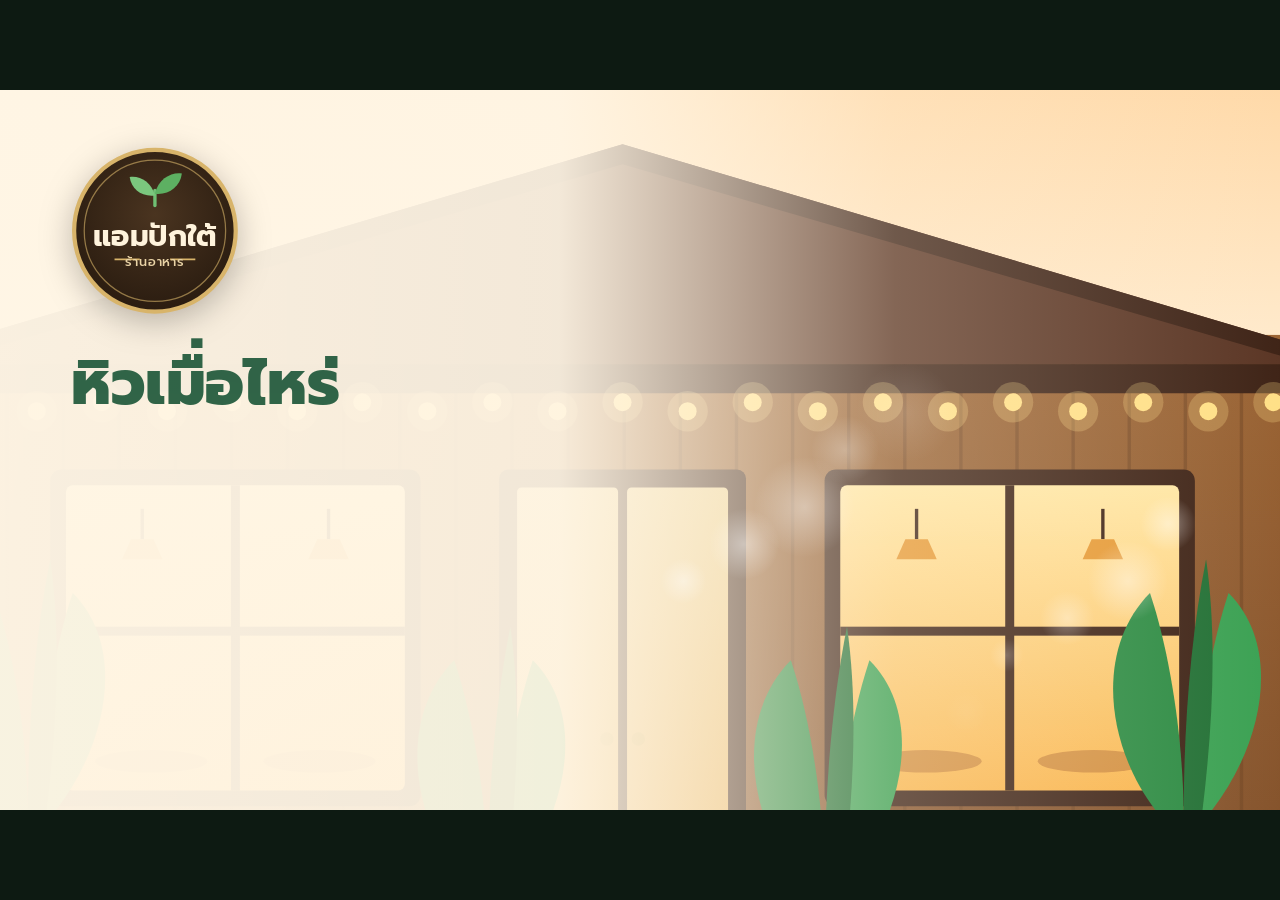
==== commit 8cd5dcaf: "Add vertical 9:16 version of the แอมปักใต้ explainer for TikTok Same source drives both layouts: ?v " ====
--- a/ampaktai-video/index.html
+++ b/ampaktai-video/index.html
@@ -14,7 +14,7 @@
 html,body{background:#0d1a12;overflow:hidden;width:100%;height:100%}
 body{font-family:'Prompt','Noto Color Emoji',sans-serif;color:var(--ink);-webkit-font-smoothing:antialiased}
 #stage{position:absolute;left:0;top:0;width:1920px;height:1080px;overflow:hidden;background:var(--cream);transform-origin:0 0}
-.scene{position:absolute;left:0;top:0;width:1920px;height:1080px;overflow:hidden;z-index:0}
+.scene{position:absolute;left:0;top:0;width:100%;height:100%;overflow:hidden;z-index:0}
 .abs{position:absolute}
 svg{display:block;overflow:visible}
 
@@ -485,8 +485,187 @@
 /* =====================================================================
    Build DOM
    ===================================================================== */
-const stage=$('#stage');
-function scene(id,html,bg){const d=document.createElement('section');d.className='scene';d.id=id;d.innerHTML=html;if(bg)d.style.background=bg;stage.appendChild(d);return d}
+/* =====================================================================
+   Layout: landscape 1920x1080 (default) or vertical 1080x1920 (?v, TikTok/Reels)
+   ===================================================================== */
+const VERT=/[?&]v(&|=|$)/.test(location.search);
+const LY=VERT?{
+  W:1080,H:1920,
+  s2z:{cx:540,cy:670,tx:540,ty:880,sc:1300/920},
+  panel:{x:0,y:500}, ok:[540,710], w7:[540,710], w8:[540,1000], w9:[540,960], w10:[540,960],
+  fly:{x0:300,y0:1270,x1:460,y1:1230,base:[300,1270]}, drift:60,
+  rider9x:-700, bag9:{x0:90,y0:1500,x1:720,y1:1230,base:[0,0]}, bills:{dx:-140,dy:215},
+  prog:[[190,1500],[190,960]], tkS:.85
+}:{
+  W:1920,H:1080,
+  s2z:{cx:1300,cy:540,tx:960,ty:540,sc:1040/920},
+  panel:{x:700,y:0}, ok:[960,430], w7:[960,430], w8:[1300,600], w9:[960,540], w10:[960,540],
+  fly:{x0:300,y0:640,x1:640,y1:600,base:[300,640]}, drift:140,
+  rider9x:-900, bag9:{x0:390,y0:560,x1:1370,y1:700,base:[700,600]}, bills:{dx:-430,dy:0},
+  prog:[[560,905],[1190,830]], tkS:1
+};
+const steamBg='radial-gradient(rgba(255,255,255,.7),rgba(255,255,255,0) 70%)';
+/* vertical scene markup (same element ids as landscape, so one render engine drives both) */
+const VS={
+s1:()=>`
+  <div class="abs" id="s1bg" style="left:0;top:0;width:1080px;height:1920px;background:linear-gradient(#FFD9A8,#FFEFD6 45%,#FFE3BA);transform-origin:540px 1230px">
+    <div class="abs" id="s1rest" style="left:-460px;top:640px;width:2000px;height:1333px">${svgRestaurant(false)}</div>
+    <div class="abs" style="left:0;top:0;width:1080px;height:1920px;background:linear-gradient(180deg,rgba(255,246,230,.98) 0%,rgba(255,246,230,.93) 40%,rgba(255,246,230,.3) 62%,rgba(255,246,230,0) 80%)"></div>
+    ${Array.from({length:10},(_,i)=>`<div class="abs steam1" style="left:${60+i*100}px;top:1720px;width:${70+i%3*20}px;height:${70+i%3*20}px;border-radius:50%;background:${steamBg}"></div>`).join('')}
+    <div class="abs" id="s1logo" style="left:390px;top:150px;width:300px;height:300px;filter:drop-shadow(0 12px 24px rgba(0,0,0,.25))">${svgLogo()}</div>
+    <div class="abs" id="s1t1" style="left:0;width:1080px;top:480px;text-align:center;font-size:118px;font-weight:800;color:var(--dg);line-height:1.15">หิวเมื่อไหร่</div>
+    <div class="abs" id="s1t2" style="left:0;width:1080px;top:628px;text-align:center;font-size:66px;font-weight:700;color:var(--dg);line-height:1.2;white-space:nowrap">สั่ง<span style="color:#B5652E">แอมปักใต้</span>ผ่าน <span style="color:var(--line-d)">LINE</span> ได้เลย!</div>
+    <div class="abs" id="s1sub" style="left:0;width:1080px;top:760px;text-align:center"><span class="pill" style="font-size:40px;padding:16px 44px">สั่งง่าย • ส่งถึงที่ • เก็บเงินปลายทาง</span></div>
+    <div class="phone" id="s1phone" style="left:375px;top:900px;width:330px;height:660px;border-radius:48px;padding:10px">
+      <div class="scr" style="border-radius:40px">
+        <div class="oa" style="transform:scale(.5435);transform-origin:0 0;width:572px;height:1196px">
+          <div class="cover"></div><div class="lg">${svgLogo()}</div>
+          <div class="nm">ร้านอาหาร แอมปักใต้</div><div class="id">@ampaktai</div>
+          <div class="desc">อาหารปักษ์ใต้ ส่งตรงถึงคุณ</div>
+          <div class="btn">เพิ่มเพื่อน</div>
+        </div>
+      </div>
+    </div>
+    <div class="abs" id="s1line" style="left:225px;top:860px;width:180px;height:180px;filter:drop-shadow(0 12px 22px rgba(0,0,0,.25))">${svgLine()}</div>
+  </div>
+  <div class="abs" id="s1white" style="inset:0;background:#fff;opacity:0"></div>`,
+s2:H=>H
+  .replace('width:1920px;height:1080px;background:radial-gradient(circle at 30% 60%','width:1080px;height:1920px;background:radial-gradient(circle at 40% 80%')
+  .replace('left:-120px;top:420px;width:900px;height:900px','left:-200px;top:1180px;width:1000px;height:1000px')
+  .replace('id="s2cust" style="left:150px;top:300px;width:700px;height:840px"','id="s2cust" style="left:-40px;top:1170px;width:640px;height:768px"')
+  .replace('id="s2heart" style="left:560px;top:250px;','id="s2heart" style="left:520px;top:1180px;')
+  .replace('id="s2phone" style="left:1040px;top:80px;','id="s2phone" style="left:280px;top:210px;'),
+chat:H=>H
+  .replace('<div class="abs" style="left:0;top:0;width:1920px;height:1080px;opacity:.5;','<div class="abs" style="left:0;top:0;width:1080px;height:1920px;opacity:.5;')
+  .replace('id="cLeft" style="left:40px;top:270px;width:580px;height:780px;','id="cLeft" style="left:30px;top:1575px;width:500px;height:320px;')
+  .replace('<div class="abs" style="left:350px;top:60px;width:180px;height:220px;','<div class="abs" style="left:350px;top:90px;width:120px;height:150px;')
+  .replace('<div class="abs" style="left:440px;top:60px;width:10px;height:220px;','<div class="abs" style="left:405px;top:90px;width:10px;height:150px;')
+  .replace('<div class="abs" style="left:40px;top:120px;width:110px;height:110px;','<div class="abs" style="left:20px;top:200px;width:90px;height:90px;')
+  .replace('id="cCust" style="left:-10px;top:150px;width:600px;height:720px"','id="cCust" style="left:40px;top:-20px;width:420px;height:504px"')
+  .replace('<div class="label" style="left:30px;top:30px">👩','<div class="label" style="left:16px;top:16px;font-size:22px;padding:6px 18px">👩')
+  .replace('id="cCustTyping" style="left:330px;top:300px;','id="cCustTyping" style="left:300px;top:250px;')
+  .replace('id="cRight" style="left:1300px;top:270px;width:580px;height:780px;','id="cRight" style="left:550px;top:1575px;width:500px;height:320px;')
+  .replace('<div class="abs" style="left:360px;top:70px;width:160px;height:160px;opacity:.9">','<div class="abs" style="left:388px;top:16px;width:96px;height:96px;opacity:.9">')
+  .replace('id="cAdmin" style="left:-10px;top:60px;width:600px;height:720px"','id="cAdmin" style="left:40px;top:-40px;width:420px;height:504px"')
+  .replace('<div class="abs" style="left:0;top:720px;width:580px;height:60px;','<div class="abs" style="left:0;top:282px;width:500px;height:40px;')
+  .replace('<div class="label" style="left:30px;top:30px">👩‍💼','<div class="label" style="left:16px;top:16px;font-size:22px;padding:6px 18px">👩‍💼')
+  .replace('id="cAdmTyping" style="left:330px;top:300px;','id="cAdmTyping" style="left:300px;top:250px;')
+  .replace('id="cPhone" style="left:660px;top:20px;width:600px;height:1040px"','id="cPhone" style="left:240px;top:215px;width:600px;height:1040px;transform:scale(1.25);transform-origin:50% 0"')
+  .replaceAll('class="abs okp" style="left:960px;top:430px;','class="abs okp" style="left:540px;top:710px;')
+  .replace('id="okC" style="left:810px;top:280px"','id="okC" style="left:390px;top:560px"')
+  .replace('id="okT" style="left:0;width:1920px;top:620px;text-align:center;color:#fff;font-size:110px;font-weight:800;letter-spacing:6px">ORDER CONFIRMED','id="okT" style="left:0;width:1080px;top:910px;text-align:center;color:#fff;font-size:132px;font-weight:800;letter-spacing:6px;line-height:1.05">ORDER<br>CONFIRMED')
+  .replace('id="okT2" style="left:0;width:1920px;top:780px;text-align:center;color:#EFFFF4;font-size:50px;font-weight:600">ยืนยันออเดอร์เรียบร้อย • รวม 310 บาท','id="okT2" style="left:0;width:1080px;top:1230px;text-align:center;color:#EFFFF4;font-size:56px;font-weight:600;line-height:1.4">ยืนยันออเดอร์เรียบร้อย<br>รวม 310 บาท'),
+s7:()=>`
+  <div class="abs" style="inset:0;background:linear-gradient(#F3DFC0,#EBD2AE)"></div>
+  <div class="abs" style="left:0;top:640px;width:1080px;height:680px;background-color:#F7F1E6;background-image:linear-gradient(#e1d6c3 2px,transparent 2px),linear-gradient(90deg,#e1d6c3 2px,transparent 2px);background-size:80px 60px"></div>
+  <div class="abs" style="left:20px;top:600px;width:230px;height:18px;background:#7B4D2A;border-radius:6px"></div>
+  ${[30,100,170].map((x,i)=>`<div class="abs" style="left:${x}px;top:${530+(i%2)*10}px;width:${56+(i%3)*8}px;height:${70-(i%2)*10}px;border-radius:12px 12px 8px 8px;background:${['#E39A3B','#C9583C','#7BC77E'][i]};opacity:.85"></div>`).join('')}
+  <div class="abs" style="left:270px;top:410px;width:520px;height:210px;background:linear-gradient(#b8c0c8,#8f99a3);clip-path:polygon(18% 0,82% 0,100% 100%,0 100%)"></div>
+  <div class="abs" style="left:250px;top:610px;width:560px;height:22px;background:#6d7680;border-radius:6px"></div>
+  <div class="abs" style="left:290px;top:632px;width:480px;height:60px;background:radial-gradient(ellipse at 50% 0,rgba(255,226,140,.8),rgba(255,226,140,0) 70%)"></div>
+  <div class="abs" style="left:730px;top:410px;width:330px;height:14px;background:#8f99a3;border-radius:7px"></div>
+  <div class="ticket" id="tk" style="left:745px;top:420px;transform-origin:0 0">
+    <h4>🧾 ออเดอร์ใหม่</h4>
+    <div class="ln" style="font-weight:600;color:#0F4D2E"><span>ลูกค้า: คุณมิ้น</span><span>COD</span></div>
+    <div class="ln"><span>ข้าวผัดปู</span><b>×1</b></div>
+    <div class="ln"><span>ต้มยำกุ้ง</span><b>×1</b></div>
+    <div class="ln"><span>น้ำเปล่า</span><b>×2</b></div>
+    <div class="ln" style="border-top:3px dashed #c9c0ad;margin-top:8px;padding-top:6px;font-weight:700;color:#0F4D2E"><span>เก็บเงินปลายทาง</span><span>310.-</span></div>
+  </div>
+  <div class="abs" id="chef" style="left:250px;top:640px;width:560px;height:672px">${svgChef()}</div>
+  <div class="abs" id="chefArm" style="left:660px;top:1108px;width:150px;height:46px;background:#F4F4F2;border-radius:23px;transform-origin:10px 50%;rotate:18deg"><div style="position:absolute;right:-6px;top:-2px;width:50px;height:50px;border-radius:50%;background:#F8D7BC"></div></div>
+  ${Array.from({length:9},(_,i)=>`<div class="abs flame" style="left:${410+i*30}px;top:1210px;width:46px;height:90px;border-radius:50% 50% 45% 45%/60% 60% 40% 40%;background:radial-gradient(ellipse at 50% 80%,#FFF3A8,#FFB13B 45%,rgba(255,90,20,.0) 75%);transform-origin:50% 100%"></div>`).join('')}
+  <div class="abs" id="wok" style="left:340px;top:1120px;width:460px;height:170px;transform-origin:420px 60px">
+    <svg viewBox="0 0 460 170" width="460" height="170">
+      <path d="M360,60 L455,30" stroke="#3a2a1d" stroke-width="22" stroke-linecap="round"/>
+      <path d="M20,60 Q190,250 370,60Z" fill="#2a2d31"/><path d="M20,60 L370,60" stroke="#4a4f55" stroke-width="10" stroke-linecap="round"/>
+    </svg>
+    ${Array.from({length:14},(_,i)=>`<div class="abs bit" style="left:${70+i*19}px;top:${46-(i%3)*4}px;width:${22+(i%4)*5}px;height:${18+(i%3)*5}px;border-radius:40%;background:${['#F2C46B','#E8A64B','#F7D98C','#7BC77E','#E77B4B'][i%5]}"></div>`).join('')}
+  </div>
+  ${Array.from({length:12},(_,i)=>`<div class="abs steam" style="left:${430+(i%6)*50}px;top:1090px;width:${90+(i%3)*30}px;height:${90+(i%3)*30}px;border-radius:50%;background:radial-gradient(rgba(255,255,255,.85),rgba(255,255,255,0) 68%)"></div>`).join('')}
+  <div class="abs" style="left:0;top:1308px;width:770px;height:612px;background:linear-gradient(#9aa3ab,#5d656d 3%,#3b4148)"></div>
+  <div class="abs" style="left:400px;top:1296px;width:300px;height:26px;border-radius:50%;background:#22262b"></div>
+  <div class="abs" style="left:740px;top:1300px;width:340px;height:620px;background:linear-gradient(#B07A4A,#8A5A35 5%,#7B4D2A)"></div>
+  <div class="abs" id="bagWrap" style="left:790px;top:990px;width:270px;height:312px">
+    <div class="abs" id="itBox" style="left:40px;top:-200px;width:150px;height:90px;border-radius:12px;background:#F4E7CF;border:4px solid #C9A877"><div style="margin:30px auto 0;width:70%;height:6px;background:#C9A877"></div></div>
+    <div class="abs" id="itBowl" style="left:110px;top:-200px;width:130px;height:80px;border-radius:12px 12px 50px 50px;background:#fff;border:4px solid #d9d9d9;box-shadow:inset 0 14px 0 #E77B4B"></div>
+    <div class="abs" id="itW1" style="left:60px;top:-200px;width:46px;height:120px;border-radius:14px 14px 10px 10px;background:linear-gradient(90deg,#BFE6FA,#E9F7FF,#BFE6FA);border:3px solid #8cc6e8"></div>
+    <div class="abs" id="itW2" style="left:160px;top:-200px;width:46px;height:120px;border-radius:14px 14px 10px 10px;background:linear-gradient(90deg,#BFE6FA,#E9F7FF,#BFE6FA);border:3px solid #8cc6e8"></div>
+    <div class="abs" id="bag" style="left:0;top:0;width:270px;height:312px;transform-origin:50% 100%">${svgBag()}</div>
+  </div>
+  <div class="stamp" id="stamp" style="left:690px;top:880px;opacity:0">พร้อมส่ง! ✓</div>`,
+s8:()=>`
+  <div class="abs" style="inset:0;background:linear-gradient(#BFE6F5,#E6F5F8 55%,#FFF1D6)"></div>
+  <div class="abs" id="far" style="left:0;top:630px;width:6000px;height:1080px">
+    ${Array.from({length:30},(_,i)=>`<div class="abs" style="left:${i*200}px;top:${520-(i*37%140)}px;width:180px;height:${400+(i*37%140)}px;background:${i%2?'#CFE0E6':'#DCE9EC'};border-radius:10px 10px 0 0"></div>`).join('')}
+  </div>
+  <div class="abs" id="mid" style="left:0;top:630px;width:9000px;height:1080px">
+    <div class="abs" style="left:-60px;top:330px;width:760px;height:507px">${svgRestaurant()}</div>
+    ${Array.from({length:20},(_,i)=>`<div class="abs" style="left:${900+i*420}px;top:560px;width:40px;height:270px;background:#8A5A35;border-radius:12px"></div>
+      <div class="abs" style="left:${820+i*420}px;top:460px;width:200px;height:200px;border-radius:50%;background:#3FA055"></div>
+      <div class="abs" style="left:${870+i*420}px;top:420px;width:150px;height:150px;border-radius:50%;background:#56B86A"></div>`).join('')}
+  </div>
+  <div class="abs" style="left:0;top:1460px;width:1080px;height:40px;background:#D9CBB4"></div>
+  <div class="abs" style="left:0;top:1500px;width:1080px;height:420px;background:#5B6168"></div>
+  <div class="abs" id="dash" style="left:0;top:1598px;width:4000px;height:14px;background:repeating-linear-gradient(90deg,#fff 0 90px,transparent 90px 180px)"></div>
+  <div class="abs" id="speed" style="left:0;top:0;width:1080px;height:1920px;opacity:0">
+    ${Array.from({length:8},(_,i)=>`<div class="abs" style="left:${40+i*37%200}px;top:${1190+i*42}px;width:${140+i*20}px;height:6px;border-radius:3px;background:rgba(255,255,255,.85)"></div>`).join('')}
+  </div>
+  <div class="abs" id="flybag" style="left:300px;top:1270px;width:130px;height:150px;opacity:0">${svgBag()}</div>
+  <div class="abs" id="rider8" style="left:380px;top:1100px;width:560px;height:440px">${svgRider(true)}</div>
+  <div class="mapcard" id="map" style="left:230px;top:400px">
+    <div class="mh"><span style="font-size:32px">📍</span>ติดตามการจัดส่ง</div>
+    ${svgMap()}
+    <div class="mf"><span>🏠 แอมปักใต้ → บ้านลูกค้า</span><b style="color:var(--line-d)">10–15 นาที</b></div>
+  </div>
+  <div class="label" id="mlA" style="left:248px;top:488px;font-size:22px;padding:6px 16px;opacity:0">แอมปักใต้</div>
+  <div class="label" id="mlB" style="left:620px;top:775px;font-size:22px;padding:6px 16px;opacity:0">บ้านลูกค้า</div>`,
+s9:()=>`
+  <div class="abs" style="inset:0;background:linear-gradient(#BFE6F5,#E8F6F2 60%)"></div>
+  <div class="abs" style="left:0;top:1390px;width:1080px;height:530px;background:#8CCB7E"></div>
+  <div class="abs" style="left:0;top:1470px;width:1080px;height:450px;background:#C9C1B2"></div>
+  <div class="abs" style="left:140px;top:870px;width:800px;height:640px">${svgHouse()}</div>
+  <div class="abs" id="cust9" style="left:370px;top:1130px;width:340px;height:408px">${svgCustomer(false)}</div>
+  <div class="abs" style="left:150px;top:1410px;width:780px;height:100px;background:#EADBC2;border-top:10px solid #CDB894"></div>
+  ${[180,880].map(x=>`<div class="abs" style="left:${x-60}px;top:1330px;width:120px;height:180px">
+     <div class="abs" style="left:10px;top:0;width:100px;height:100px;border-radius:50%;background:#3FA055"></div><div class="abs" style="left:0;top:60px;width:120px;height:120px;border-radius:50%;background:#2F8A45"></div></div>`).join('')}
+  <div class="abs" id="rider9" style="left:0;top:1440px;width:560px;height:440px">${svgRider(true)}</div>
+  <div class="abs" id="bag9" style="left:0;top:0;width:170px;height:196px;opacity:0">${svgBag()}</div>
+  ${[1,2,3].map(i=>`<div class="bill" id="bill${i}" style="left:520px;top:1395px;opacity:0">100</div>`).join('')}
+  <div class="bill" id="bill4" style="left:540px;top:1400px;opacity:0;width:70px;height:70px;border-radius:50%;background:linear-gradient(135deg,#f0f0f0,#b9b9b9);border-color:#999;color:#555;font-size:24px">10</div>
+  <div class="cod" id="cod" style="left:320px;top:575px;opacity:0"><div class="a"><span style="font-size:44px">💵</span>เก็บเงินปลายทาง</div><div class="b">310 บาท ✓</div></div>
+  <div class="phone" id="p9" style="left:60px;top:200px;width:960px;height:340px;border-radius:44px;padding:10px;opacity:0">
+    <div class="scr" style="border-radius:36px">
+      <div class="chathead" style="top:0;height:76px"><div class="av" style="width:48px;height:48px">${svgLogo()}</div><div class="nm" style="font-size:24px">ร้านอาหาร แอมปักใต้</div></div>
+      <div class="chatarea" style="top:76px;bottom:0"><div class="chatlist" id="l9" style="padding-bottom:22px"></div></div>
+    </div>
+  </div>`,
+s10a:()=>`
+  <div class="abs" style="inset:0;background:radial-gradient(circle at 50% 35%,#FFF3DE,#F3D9B0)"></div>
+  <div class="abs" style="left:60px;top:300px;width:300px;height:360px;border-radius:30px;background:linear-gradient(#CDE7F5,#E9F5FB);border:14px solid #fff"><div style="position:absolute;left:129px;top:0;width:14px;height:100%;background:#fff"></div><div style="position:absolute;left:0;top:160px;width:100%;height:14px;background:#fff"></div></div>
+  <div class="abs" style="left:870px;top:1000px;width:120px;height:240px"><div style="position:absolute;left:10px;top:0;width:100px;height:150px;border-radius:50% 50% 40% 40%;background:#3FA055"></div><div style="position:absolute;left:20px;top:150px;width:80px;height:80px;background:#B5652E;border-radius:6px 6px 14px 14px"></div></div>
+  <div class="abs" id="cust10" style="left:190px;top:440px;width:700px;height:840px">${svgCustomer(false)}</div>
+  <div class="speech" id="yum" style="left:560px;top:330px;opacity:0;transform-origin:0 100%">อร่อยมาก! 😋</div>
+  <div class="abs" style="left:0;top:1250px;width:1080px;height:670px;background:linear-gradient(#B07A4A,#8A5A35 5%,#7B4D2A)"></div>
+  ${[['crabrice',45],['tomyum',390],['kaprao',735]].map(([f,x])=>`<div class="abs plate" style="left:${x}px;top:1170px;width:300px;height:300px;border-radius:50%;background:#fff;box-shadow:0 14px 26px rgba(0,0,0,.28);padding:22px">
+     <div style="width:100%;height:100%;border-radius:50%;background:url(assets/food-${f}.jpg) center/cover"></div></div>`).join('')}
+  ${Array.from({length:9},(_,i)=>`<div class="abs steam10" style="left:${100+(i%3)*345+(i%2)*40}px;top:1110px;width:120px;height:120px;border-radius:50%;background:radial-gradient(rgba(255,255,255,.8),rgba(255,255,255,0) 68%)"></div>`).join('')}
+  ${[[200,520],[860,600],[150,860],[880,880],[330,380],[760,460]].map(([x,y])=>`<div class="abs spark" style="left:${x}px;top:${y}px;font-size:50px;opacity:0">✨</div>`).join('')}
+  <div class="abs" style="left:0;width:1080px;top:1560px;text-align:center"><span style="display:inline-block;background:#fff;color:var(--dg);font-size:44px;font-weight:700;border-radius:50px;padding:14px 44px;box-shadow:0 10px 26px rgba(0,0,0,.18)">อาหารปักษ์ใต้ ร้อน ๆ ถึงบ้าน 🍛</span></div>`,
+s10b:()=>`
+  <div class="abs" style="inset:0;background:radial-gradient(circle at 50% 40%,#1E7A46,#0F4D2E 60%,#0A361F)"></div>
+  <div class="abs" style="inset:0;opacity:.18;background-image:radial-gradient(#fff 2px,transparent 2.5px);background-size:52px 52px"></div>
+  <div class="abs" id="eLogo" style="left:330px;top:250px;width:420px;height:420px;filter:drop-shadow(0 16px 30px rgba(0,0,0,.35))">${svgLogo()}</div>
+  <div class="abs" id="eT1" style="left:0;width:1080px;top:700px;text-align:center;color:#FFF3DC;font-size:150px;font-weight:800;line-height:1.2">แอมปักใต้</div>
+  <div class="abs" id="eT2" style="left:0;width:1080px;top:905px;text-align:center;color:#E9F7EE;font-size:56px;font-weight:600">อาหารปักษ์ใต้ ส่งตรงถึงคุณ</div>
+  <div class="abs" id="eT3" style="left:0;width:1080px;top:990px;text-align:center;color:#B9F5CF;font-size:40px;font-weight:500;line-height:1.5">สั่งง่ายผ่าน LINE Official<br>@ampaktai</div>
+  <div class="linebtn" id="eBtn" style="left:90px;top:1170px;width:900px;justify-content:center"><div style="width:90px;height:90px">${svgLine()}</div>เพิ่มเพื่อน / สั่งอาหารเลย</div>
+  <div class="tap" id="eTap" style="left:760px;top:1240px"></div>
+  <div class="abs" id="eT4" style="left:0;width:1080px;top:1420px;text-align:center"><span style="display:inline-block;background:#FFF3DC;color:var(--dg);font-size:46px;font-weight:700;border-radius:60px;padding:14px 44px">สั่งง่าย • ส่งถึงที่ • เก็บเงินปลายทาง</span></div>`,
+};
+
+const stage=$('#stage');stage.style.width=LY.W+'px';stage.style.height=LY.H+'px';
+function scene(id,html,bg){if(VERT&&VS[id])html=VS[id](html);const d=document.createElement('section');d.className='scene';d.id=id;d.innerHTML=html;if(bg)d.style.background=bg;stage.appendChild(d);return d}
 
 /* ---- Scene 1: intro ---- */
 scene('s1',`
@@ -709,6 +888,9 @@
   [8,'รับอาหารและชำระเงินปลายทาง',45.5,50.5],
 ];
 const ov=document.createElement('div');ov.className='abs';ov.style.cssText='inset:0;z-index:60;pointer-events:none';stage.appendChild(ov);
+if(VERT){const st=document.createElement('style');st.textContent=`
+  .step{top:64px}.step .num{width:92px;height:92px;font-size:54px}.step .lbl{font-size:24px}.step .ttl{font-size:46px}
+  #noti{left:40px!important;top:210px!important;width:1000px}.noti .tx{font-size:31px}.noti .hd{font-size:22px}`;document.head.appendChild(st)}
 ov.innerHTML=STEPS.map(([n,t])=>`<div class="step" id="st${n}" style="opacity:0"><div class="num">${n}</div><div><div class="lbl">STEP ${n}</div><div class="ttl">${t}</div></div></div>`).join('')+`
   <div class="noti" id="noti" style="left:1220px;top:40px;opacity:0">
     <div style="width:70px;height:70px;flex:none">${svgLine()}</div>
@@ -826,9 +1008,8 @@
   const cam=$('#s2cam');
   // zoom from whole composition into phone: phone center (1300,540) -> stage center, scale to match chat phone
   const z=E.io(P(t,7.65,1.0));
-  const sc=lerp(1,1040/920,z),cx=1300,cy=540;
-  cam.style.transform=`translate(${(960-cx*sc)*z + 0*(1-z)}px,${(540-cy*sc)*z}px) scale(${sc})`;
-  if(z>0){cam.style.transform=`translate(${lerp(0,960-cx*sc,z)}px,${lerp(0,540-cy*sc,z)}px) scale(${sc})`}
+  const Z=LY.s2z,sc=lerp(1,Z.sc,z);
+  cam.style.transform=`translate(${lerp(0,Z.tx-Z.cx*sc,z)}px,${lerp(0,Z.ty-Z.cy*sc,z)}px) scale(${sc})`;
   const ce=E.out(P(t,3.9,.8));tf($('#s2cust'),{x:(1-ce)*-200,y:Math.sin(t*2)*4,o:ce});
   $('#s2cust').style.opacity=ce*(1-E.out(P(t,7.7,.6)));
   face($('#s2cust'),t,{happy:t>5.85&&t<7.4?1:0});
@@ -852,7 +1033,7 @@
 };
 function renderChat(t){
   const k=E.out(P(t,8.75,.7));
-  tf($('#cLeft'),{x:(1-k)*-700,o:k});tf($('#cRight'),{x:(1-k)*700,o:k});
+  tf($('#cLeft'),{x:(1-k)*-LY.panel.x,y:(1-k)*LY.panel.y,o:k});tf($('#cRight'),{x:(1-k)*LY.panel.x,y:(1-k)*LY.panel.y,o:k});
   $('#chat').style.opacity=E.out(P(t,8.45,.3));
   chat.render(t);typeinBar(t);
   // speaker activity
@@ -878,7 +1059,7 @@
   if(t>31.6){
     ovl.style.opacity=1;
     $('#okBg').style.opacity=E.out(okIn);
-    ovl.style.clipPath=okOut>0?`circle(${(1-okOut)*1500+0.01}px at 960px 430px)`:'none';
+    ovl.style.clipPath=okOut>0?`circle(${(1-okOut)*1700+0.01}px at ${LY.ok[0]}px ${LY.ok[1]}px)`:'none';
     const c=E.back(P(t,31.75,.5));tf($('#okC'),{s:c,o:clamp(c)});
     const pth=$('#okPath');const L=200;pth.style.strokeDasharray=L;pth.style.strokeDashoffset=L*(1-E.out(P(t,32.0,.4)));
     const tt=E.out(P(t,32.25,.4));tf($('#okT'),{y:(1-tt)*40,o:tt});
@@ -888,8 +1069,8 @@
   // phone shrinks before kitchen
 }
 function renderS7(t){
-  wipe($('#s7'),t,33.25,.65,960,430);
-  const tk=E.out(P(t,33.9,.55));tf($('#tk'),{y:(1-tk)*-420,r:(1-tk)*-6+Math.sin(t*2)*1.2,o:clamp(tk*2)});
+  wipe($('#s7'),t,33.25,.65,...LY.w7);
+  const tk=E.out(P(t,33.9,.55));tf($('#tk'),{s:LY.tkS,y:(1-tk)*-420,r:(1-tk)*-6+Math.sin(t*2)*1.2,o:clamp(tk*2)});
   const cooking=t>34.4&&t<37.1;
   const toss=cooking?Math.max(0,Math.sin((t-34.4)*Math.PI*1.6)):0;
   tf($('#wok'),{y:-toss*30,r:-toss*7});
@@ -908,12 +1089,12 @@
   const st=E.back(P(t,38.25,.4));tf($('#stamp'),{s:2-st,r:-8,o:clamp(st)});
 }
 function renderS8(t){
-  wipe($('#s8'),t,39.1,.6,1300,600);
+  wipe($('#s8'),t,39.1,.6,...LY.w8);
   // rider departs at 40.2; scroll distance
   const tt=Math.max(0,t-40.2);const dist=tt<1.2?380*tt*tt:380*1.44+912*(tt-1.2); // accel then cruise
   tf($('#far'),{x:-dist*.15});tf($('#mid'),{x:-dist*.6});
   $('#dash').style.transform=`translateX(${-(dist%180)}px)`;
-  const rx=lerp(0,140,E.io(P(t,40.2,1.6)));
+  const rx=lerp(0,LY.drift,E.io(P(t,40.2,1.6)));
   const bob=t>40.2?Math.sin(t*22)*2:0;
   tf($('#rider8'),{x:rx,y:bob,r:t>40.2?-1.5*clamp(tt*2):0,o:1});
   $$('#rider8 .spin').forEach(w=>w.setAttribute('transform',`rotate(${dist*1.5})`));
@@ -922,8 +1103,8 @@
   face($('#rider8'),t,{});
   // bag flies from shop door into box
   const fb=P(t,39.5,.55);const fbv=t>39.45&&t<40.08;
-  const bx=lerp(300,640,E.io(fb)),by=lerp(640,600,fb)-Math.sin(Math.PI*fb)*160;
-  const fbe=$('#flybag');fbe.style.opacity=fbv?1:0;fbe.style.transform=`translate(${bx-300}px,${by-640}px) scale(${1-.4*fb}) rotate(${fb*30}deg)`;
+  const F=LY.fly,bx=lerp(F.x0,F.x1,E.io(fb)),by=lerp(F.y0,F.y1,fb)-Math.sin(Math.PI*fb)*160;
+  const fbe=$('#flybag');fbe.style.opacity=fbv?1:0;fbe.style.transform=`translate(${bx-F.base[0]}px,${by-F.base[1]}px) scale(${1-.4*fb}) rotate(${fb*30}deg)`;
   const lid=Math.sin(Math.PI*P(t,40.0,.25));tf($('#rider8 .box'),{y:-lid*8});
   // map
   const mk=E.out(P(t,40.9,.6));tf($('#map'),{x:(1-mk)*700,o:mk});
@@ -935,29 +1116,29 @@
   const pb=Math.sin(t*5)*.06+1;$('#map .pinB').setAttribute('transform',`translate(460 300) scale(${pb})`);
 }
 function renderS9(t){
-  wipe($('#s9'),t,45.1,.6,960,540);
+  wipe($('#s9'),t,45.1,.6,...LY.w9);
   const ar=E.out(P(t,45.15,1.05));
   const dist=ar*900;
-  tf($('#rider9'),{x:lerp(-900,0,ar),y:ar<1?Math.sin(t*22)*2:0,o:1});
+  tf($('#rider9'),{x:lerp(LY.rider9x,0,ar),y:ar<1?Math.sin(t*22)*2:0,o:1});
   $$('#rider9 .spin').forEach(w=>w.setAttribute('transform',`rotate(${dist*1.5})`));
   face($('#rider9'),t,{happy:t>47.6?1:0});
   const cin=E.out(P(t,45.6,.6));tf($('#cust9'),{y:(1-cin)*60+Math.sin(t*2)*3,o:cin});
   face($('#cust9'),t,{happy:t>46.9?1:0});
   // bag handover (rider box -> customer)
   const bk=E.io(P(t,46.25,.8));const bv=t>46.15;
-  const bx=lerp(390,1370,bk),by=lerp(560,700,bk)-Math.sin(Math.PI*bk)*120;
-  tf($('#bag9'),{x:bx-700,y:by-600,s:lerp(.7,1,bk),o:bv?clamp(P(t,46.15,.15)):0});
+  const B=LY.bag9,bx=lerp(B.x0,B.x1,bk),by=lerp(B.y0,B.y1,bk)-Math.sin(Math.PI*bk)*120;
+  tf($('#bag9'),{x:bx-B.base[0],y:by-B.base[1],s:lerp(.7,1,bk),o:bv?clamp(P(t,46.15,.15)):0});
   // cash customer -> rider
   ['#bill1','#bill2','#bill3','#bill4'].forEach((id,i)=>{
     const k=E.io(P(t,47.25+i*.12,.65));const v=t>47.15+i*.12&&t<48.4+i*.1;
-    tf($(id),{x:lerp(0,-430,k)+i*8,y:-Math.sin(Math.PI*k)*120-i*6,r:lerp(-10,8,k)+i*4,o:v?clamp(P(t,47.15+i*.12,.15))*(1-P(t,48.15+i*.1,.25)):0});
+    tf($(id),{x:lerp(0,LY.bills.dx,k)+i*8,y:lerp(0,LY.bills.dy,k)-Math.sin(Math.PI*k)*120-i*6,r:lerp(-10,8,k)+i*4,o:v?clamp(P(t,47.15+i*.12,.15))*(1-P(t,48.15+i*.1,.25)):0});
   });
   const c=popK(t,47.65,.5);tf($('#cod'),{s:c.s,y:-10*Math.sin(t*2.5),o:c.o});
   const p=E.out(P(t,48.4,.45));tf($('#p9'),{y:(1-p)*-120,o:p});
   chat9.render(t);
 }
 function renderS10a(t){
-  wipe($('#s10a'),t,50.5,.6,960,540);
+  wipe($('#s10a'),t,50.5,.6,...LY.w10);
   face($('#cust10'),t,{happy:t>51.0?1:0});
   tf($('#cust10'),{y:Math.sin(t*3)*5});
   const y=popK(t,51.05,.45);tf($('#yum'),{s:y.s,o:y.o});
@@ -966,7 +1147,7 @@
   $$('.spark').forEach((e,i)=>{const k=(t*1.3+i*.37)%1;tf(e,{s:.5+Math.sin(k*Math.PI),o:t>51?Math.sin(k*Math.PI):0})});
 }
 function renderS10b(t){
-  wipe($('#s10b'),t,52.3,.7,960,540);
+  wipe($('#s10b'),t,52.3,.7,...LY.w10);
   const l=popK(t,52.6,.6);tf($('#eLogo'),{s:l.s,r:(1-l.s)*-30,o:l.o});
   const a=E.out(P(t,52.85,.5));tf($('#eT1'),{y:(1-a)*50,o:a});
   const b=E.out(P(t,53.05,.5));tf($('#eT2'),{y:(1-b)*40,o:b});
@@ -981,7 +1162,8 @@
   for(const [n,,a,b] of STEPS){
     const el=$('#st'+n);const k=Math.min(E.out(P(t,a,.45)),1-E.in(P(t,b-.3,.3)));
     show(el,k>0.001);if(k<=0.001)continue;
-    tf(el,{x:(1-k)*-80,o:k});
+    const cx=VERT?(LY.W-el.offsetWidth)/2-40:0;
+    tf(el,{x:cx+(1-k)*-80,o:k});
     el.querySelector('.num').style.transform=`scale(${.6+.4*E.back(P(t,a+.1,.45))})`;
   }
 }
@@ -1002,7 +1184,7 @@
   const on=t>34.55&&t<45.0;show(pr,on);if(!on)return;
   // position: kitchen bottom-center, delivery under map
   const inK=t<39.2;
-  pr.style.left=(inK?560:1190)+'px';pr.style.top=(inK?905:830)+'px';
+  const pp=LY.prog[inK?0:1];pr.style.left=pp[0]+'px';pr.style.top=pp[1]+'px';
   const k=inK?E.out(P(t,34.6,.5))*(1-E.in(P(t,38.9,.3))):E.out(P(t,41.0,.5))*(1-E.in(P(t,44.7,.3)));
   tf(pr,{y:(1-k)*80,o:k});
   const st=[t>34.8?2:1, t>40.4?2:(t>35.0?1:0), t>40.6?1:0]; // 0 pending,1 active,2 done
@@ -1034,7 +1216,7 @@
 /* =====================================================================
    Boot: measure once fonts + images are ready
    ===================================================================== */
-window.DURATION=DUR;window.SFX=SFX;
+window.DURATION=DUR;window.SFX=SFX;window.LAYOUT={W:LY.W,H:LY.H};
 window.ready=(async()=>{
   await document.fonts.ready;
   await Promise.all([...document.images].map(i=>i.complete?0:new Promise(r=>{i.onload=i.onerror=r})));
@@ -1046,7 +1228,7 @@
 window.seek=t=>render(t);
 
 /* live preview when opened directly in a browser (?render disables it) */
-function fit(){const s=Math.min(innerWidth/1920,innerHeight/1080);stage.style.transform=`translate(${(innerWidth-1920*s)/2}px,${(innerHeight-1080*s)/2}px) scale(${s})`}
+function fit(){const s=Math.min(innerWidth/LY.W,innerHeight/LY.H);stage.style.transform=`translate(${(innerWidth-LY.W*s)/2}px,${(innerHeight-LY.H*s)/2}px) scale(${s})`}
 if(!/render/.test(location.search)){
   addEventListener('resize',fit);fit();
   const q=location.search.match(/t=([\d.]+)/);
